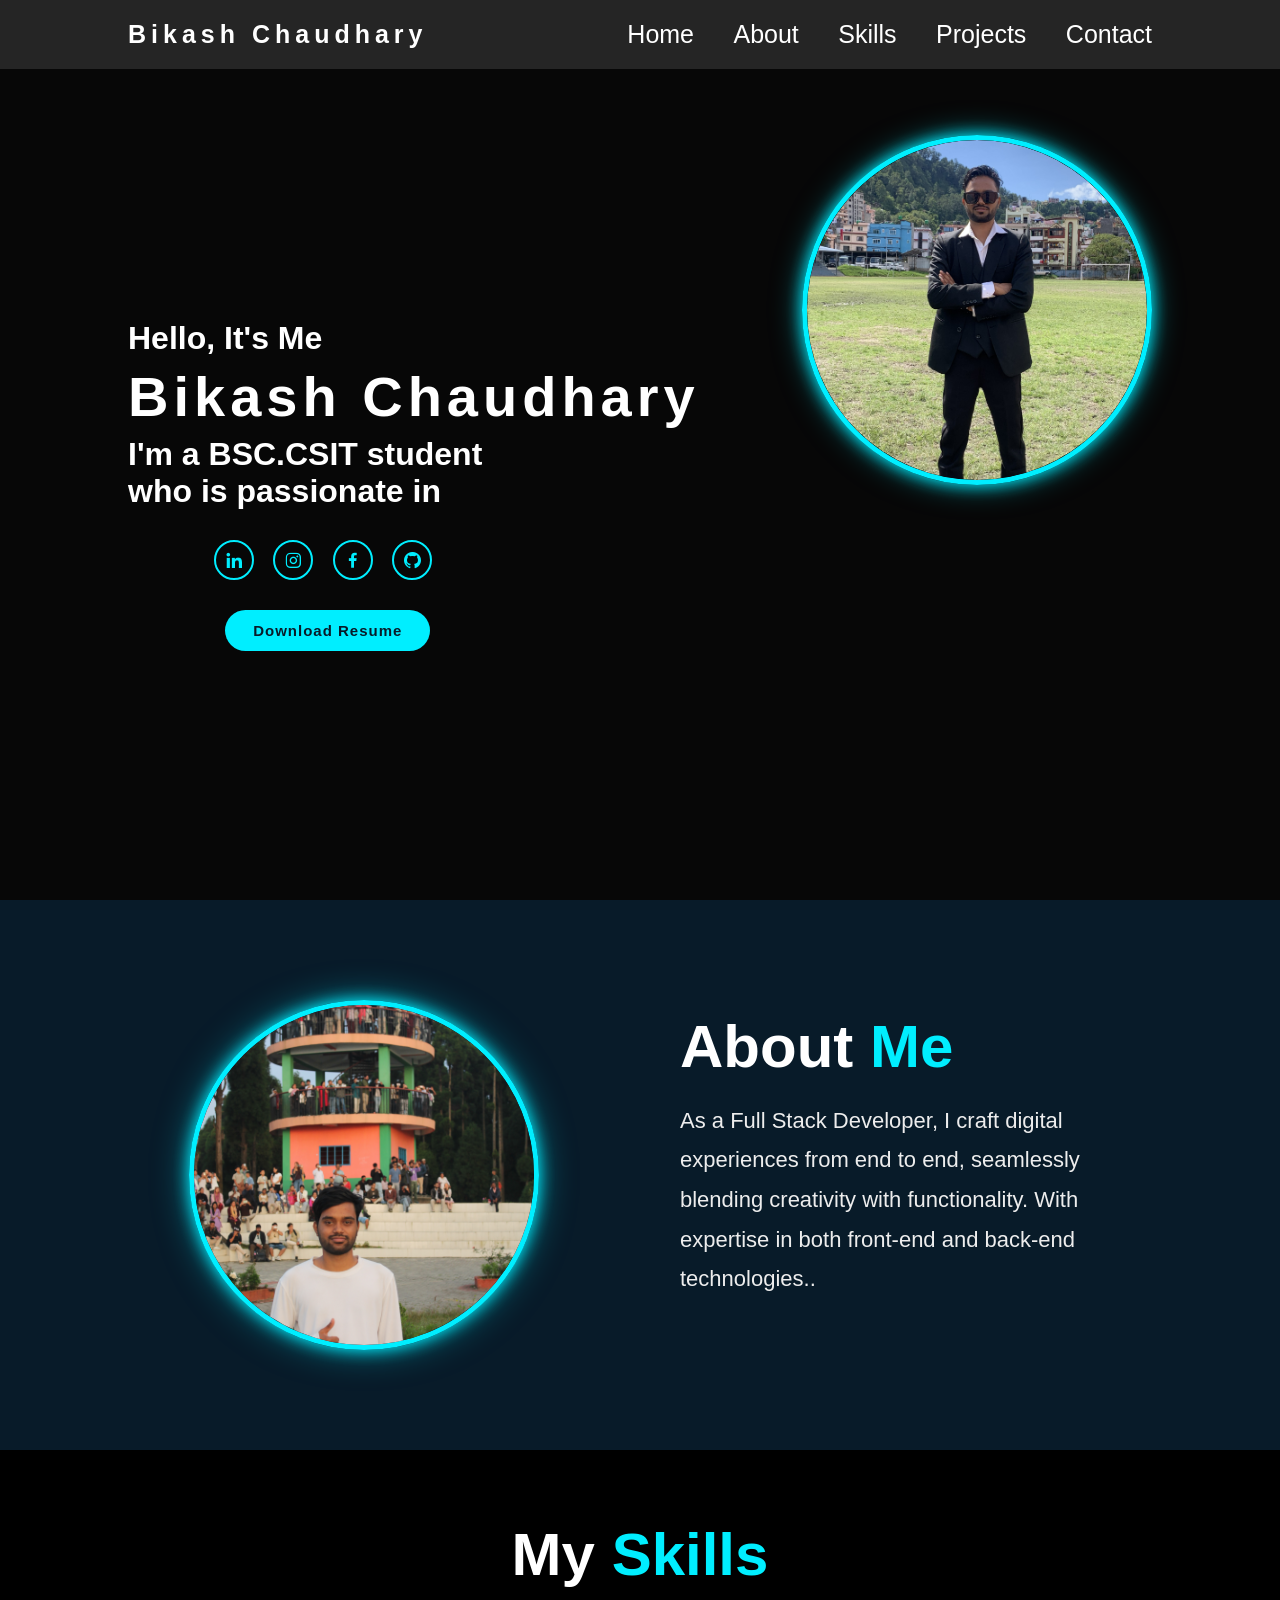
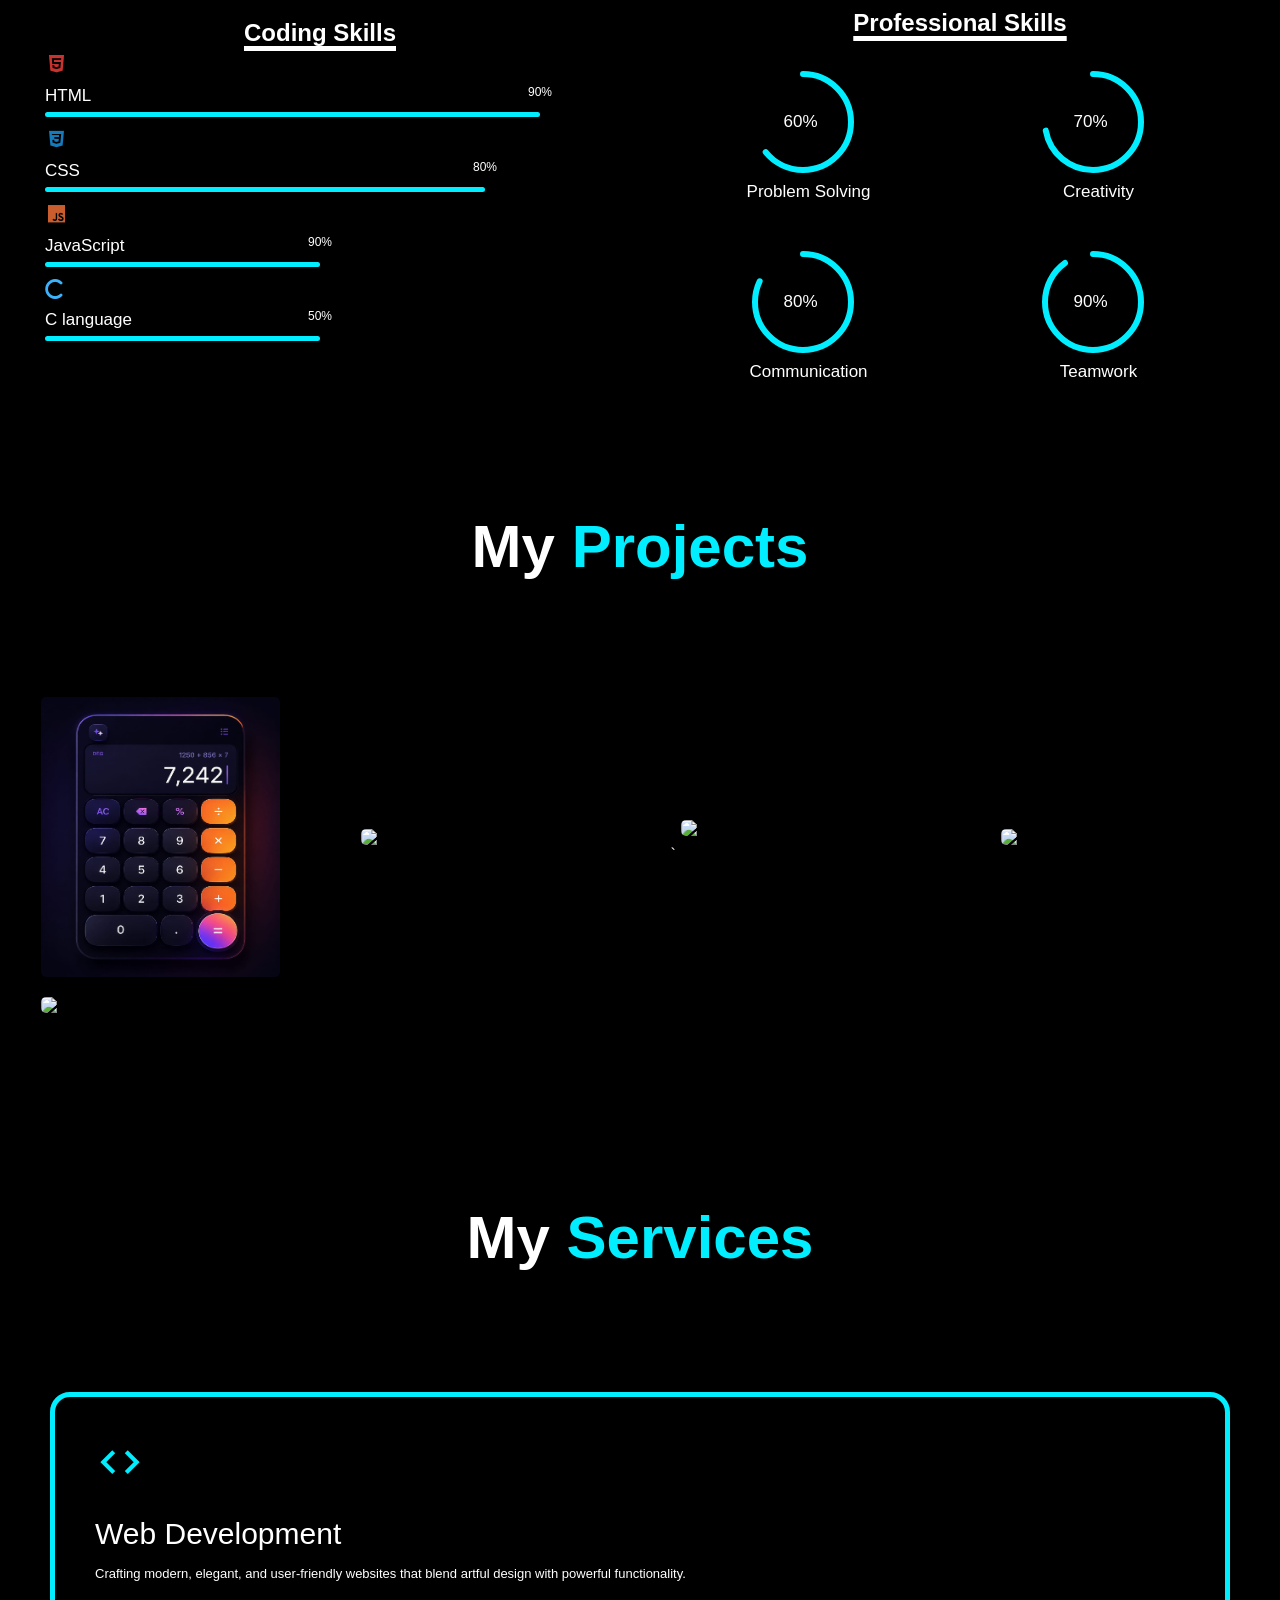
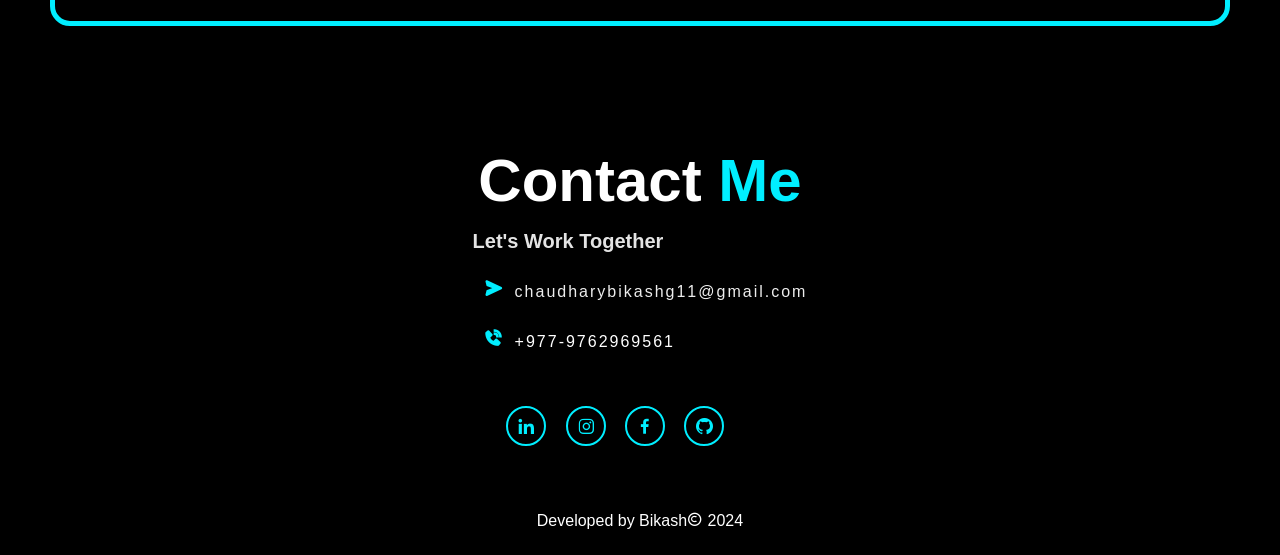
==== index.html @ 5f17a23c "change" ====
<!DOCTYPE html>
<html lang="en">
    <head>
        <meta charset="UTF-8">
        <meta http-equiv="X-UA-Compatible" content="IE=edge">
        <meta name="viewport" content="width=device-width, initial-scale=1.0">
        <title>Portfolio</title>
        <link rel="icon" href="images/ititleicon.jpg">
        <link rel="shortcut icon" type="image/png" href="ic.png">
        <link rel="stylesheet" href='style.css'>
        <link href='https://unpkg.com/boxicons@2.1.4/css/boxicons.min.css' rel='stylesheet'>
        <link rel="stylesheet" href="https://cdnjs.cloudflare.com/ajax/libs/font-awesome/6.5.1/css/all.min.css" integrity="sha512-DTOQO9RWCH3ppGqcWaEA1BIZOC6xxalwEsw9c2QQeAIftl+Vegovlnee1c9QX4TctnWMn13TZye+giMm8e2LwA==" crossorigin="anonymous" referrerpolicy="no-referrer" />
        <script src="https://unpkg.com/typed.js@2.0.16/dist/typed.umd.js"></script>
        
    </head>
    <body>
        
        <header class="header">  
            <a href="#" class="logo">Bikash Chaudhary</a>
            <nav class="navbar" id="myLinks">
                <a href="#Home" style="--i:1" class="active" >Home</a>
                <a href="#About" style="--i:2">About</a>
                <a href="#Skills" style="--i:3">Skills</a>
                <a href="#Projects" style="--i:4">Projects</a>
                <a href="#Contact" style="--i:5">Contact</a>
            </nav>
        </header>


        <section class="home" id="Home">
            <div class="home-content">
                
                <h3>Hello, It's Me</h3>
                <h1>Bikash Chaudhary</h1>
                <h4 style="--i:6">I'm a BSC.CSIT student <br>who is
                    passionate in<br><span class="text"></span></h4>
                
                <div class="img">
                     <img src="/images/IMG_3014.jpg" class="responsive">
                </div>

                <div class="home-sci">
                    <a href="https://www.linkedin.com/in/bikash-chaudhary-82714b354"style="--i:7" target="_blank"><i class='bx bxl-linkedin'></i></a>
                    <a href="https://www.instagram.com/bikashchaudhary0412/"style="--i:8" target="_blank"><i class='bx bxl-instagram' ></i></a>
                    <a href="https://www.facebook.com/bikash.chaudhary.802214"style="--i:9" target="_blank"><i class='bx bxl-facebook'></i></a>
                    <a href=""style="--i:10" target="_blank"><i class='bx bxl-github'></i></a>
                </div>
                <a href="" style="--i:11" class="btn-box" target="_blank" download>Download Resume</a>
            </div>
        </section>


        <section>
            <div class="about" id="About">
                <div class="about-img">
                    <img src="/images/IMG_0593.JPG" class="abt-res">
                </div>
                <div class="about-text">
                    <h2>About <span>Me</span></h2>
                    <p>As a Full Stack Developer, I craft digital experiences from end to end, seamlessly blending creativity with functionality. With expertise in both front-end and back-end technologies..<br>
                        <br>
                    </p>
                </div>
            </div>
        </section>
        <section id="Skills">
            <h1 class="subtitle">My <span>Skills</span></h1>
            <div class="sec">
                <div class="container1">
                    <h1 class="heading1">Coding Skills</h1>
                    <div class="Technical-bars">

                        <div class="bar"><i class='bx bxl-html5' style="color: #c9332e;"></i>
                            <div class="info">
                                <span>HTML <span class="addhtml"></span></span>
                            </div>
                            <div class="progress-line html">
                                <span></span>
                            </div>
                        </div>
                        <div class="bar"><i class='bx bxl-css3' style="color: #147bbc;"></i>
                            <div class="info">
                                <span>CSS <span class="addcss"></span></span>
                            </div>
                            <div class="progress-line css">
                                <span></span>
                            </div>
                        </div>

                        <div class="bar"><i class='bx bxl-javascript' style="color: #c95d2e;"></i>
                            <div class="info">
                                <span>JavaScript<span class="addjavascript"></span></span>
                            </div>
                            <div class="progress-line java">
                                <span></span>
                            </div>
                        </div>
                        <div class="bar"><i class="fa-solid fa-c" style="color: #3db2fc;"></i>
                            <div class="info">
                                <span>C language<span class="addc"></span></span>
                            </div>
                            <div class="progress-line cpls">
                                <span></span>
                            </div>
                        </div>
                    </div>
                </div>
                <div class="container2">
                    <h1 class="heading1">Professional Skills</h1>
                    <div class="radial-bars">
                        <div class="radial-bar">
                            <svg x="0px" y="0px" viewBox="0 0 200 200">
                                <circle class="progress-bar" cx="100" cy="80" r="80"></circle>
                                <circle class="path path-1" cx="100" cy="80" r="80"></circle>
                            </svg>
                            <div class="percentage">60%</div>
                            <div class="text">Problem Solving</div>
                        </div>
                        <div class="radial-bar">
                            <svg x="0px" y="0px" viewBox="0 0 200 200">
                                <circle class="progress-bar" cx="100" cy="80" r="80"></circle>
                                <circle class="path path-2" cx="100" cy="80" r="80"></circle>
                            </svg>
                            <div class="percentage">70%</div>
                            <div class="text">Creativity</div>
                        </div>
                        <div class="radial-bar">
                            <svg x="0px" y="0px" viewBox="0 0 200 200">
                                <circle class="progress-bar" cx="100" cy="80" r="80"></circle>
                                <circle class="path path-3" cx="100" cy="80" r="80"></circle>
                            </svg>
                            <div class="percentage">80%</div>
                            <div class="text">Communication</div>
                        </div>
                        <div class="radial-bar">
                            <svg x="0px" y="0px" viewBox="0 0 200 200">
                                <circle class="progress-bar" cx="100" cy="80" r="80"></circle>
                                <circle class="path path-4" cx="100" cy="80" r="80"></circle>
                            </svg>
                            <div class="percentage">90%</div>
                            <div class="text">Teamwork</div>
                        </div>
                    </div>
                </div>
            </div>
        </section>

        <section id="Projects">
            <div id="portfolio" class="services">
                <div class="main-text" id="serv">
                    <h2>My <span>Projects</span></h2>
                    <div class="serv-container">
                        <div class="row">
                            <img src="images/calculator.jpeg">
                            <div class="layer">
                                <h5>Calculator app</h5>
                                <p>Developed an interactive Calculator App with HTML, CSS, and JavaScript, featuring a clean UI and smooth functionality.</p>

                                <a href="https://benevolent-pothos-bab6a3.netlify.app/"><i class='bx bx-desktop' style="color: aliceblue;"></i></a>

                            </div>
                        </div>

                        <div class="row">
                            <img src="images/Screenshot (2).png">
                            <div class="layer">
                                <h5>Weather app</h5>
                                <p>A weather app, make html, css and JS</p>

                                <a href="https://idyllic-alpaca-eea12f.netlify.app/"><i class='bx bx-desktop' style="color: aliceblue;"></i></a>
                                
                            </div>
                        </div>

                        <div class="row">
                            <img src="images/prabhat.jpg">
                            <div class="layer">
                                <h5>Artist Landing Page</h5>
                                <p>A frontend Artist Landing Page, make with html and css and Js</p>

                                <a href="https://iamhyper1.github.io/Artistfrontendwebpage/"><i class='bx bx-desktop' style="color: aliceblue;"></i></a>
                                
                            </div>`
                        </div>
                        <div class="row">
                            <img src="images/Screenshot (4).png">
                            <div class="layer">
                                <h5>To do list</h5>
                                <p>A to do list app, make with html, css and JS</p>

                                <a href="https://jazzy-selkie-d1e680.netlify.app/"><i class='bx bx-desktop' style="color: aliceblue;"></i></a>

                            </div>
                        </div>
                        <div class="row">
                            <img src="images/Screenshot (5).png">
                            <div class="layer">
                                <h5>Quiz app</h5>
                                <p>A quiz app, makw with html, css and JS</html></p>

                                <a href="https://meek-nougat-8faa1b.netlify.app/"><i class='bx bx-desktop' style="color: aliceblue;"></i></a>

                            </div>
                        </div>
                    </div>
                </div>
            </div>
        </section>

        <section id="Services">
            <div class="project">
                <div class="container">
                    <h1 class="sub-title">My <span>Services</span></h1>
                    <div class="prj-list">
                        <div>
                            <i class='bx bx-code' style="color: #00eeff;"></i>
                            <h2>Web Development</h2>
                            <p>Crafting modern, elegant, and user-friendly websites that blend artful design with powerful functionality.</p>
                       
                </div>
            </div>
        </section>
 <section class="contacts" id="Contact">
            <div class="contact-text">
                <h2>Contact <span>Me</span></h2>
                <h4>Let's Work Together</h4>
                <div class="contact-list">
                    <li><i class='bx bxs-send'></i><a href="mailto:chaudharybikashg11@gmail.com">chaudharybikashg11@gmail.com</a></li>
                    <li><i class="bx bxs-phone-call" ></i>+977-9762969561</li>
                </div>
                <div class="contact-icons">
                    <a href="https://www.linkedin.com/in/bikash-chaudhary-82714b354"style="--i:7" target="_blank"><i class='bx bxl-linkedin'></i></a>
                    <a href="https://www.instagram.com/bikashchaudhary0412/"style="--i:8" target="_blank"><i class='bx bxl-instagram' ></i></a>
                    <a href="https://www.facebook.com/bikash.chaudhary.802214"style="--i:9" target="_blank"><i class='bx bxl-facebook'></i></a>
                    <a href=""style="--i:10" target="_blank"><i class='bx bxl-github'></i></a>
                </div>
                </div>
            </div> 
        </section>
        <div class="last-text">
            <p>Developed by Bikash<i class='bx bx-copyright' style="color: white;"></i> 2024</p>
        </div>
        <a href="#Home" class="top"><i class='bx bx-up-arrow-alt' ></i></a>

        <script src="script.js"></script>
    </body>  
</html>
---- style.css ----
* {
    margin: 0;
    padding: 0;
    box-sizing: border-box;
    font-family: 'poppins', sans-serif;
    scroll-behavior: smooth;
}

body {
    color: white;
    background-color: black;
}

/*navbar*/

.header {
    position: fixed;
    top: 0;
    left: 0;
    width: 100%;
    padding: 20px 10%;
    background: #252525;
    display: flex;
    justify-content: space-between;
    align-items: center;
    z-index: 100;
    overflow: hidden;
}

.logo {
    position: relative;
    font-size: 25px;
    color: #fff;
    text-decoration: none;
    font-weight: 600;
    cursor: default;
    letter-spacing: 5px;
    opacity: 0;
    animation: slideRight 1s ease forwards;
}

.navbar a {
    display: inline-block;
    font-size: 25px;
    color: #fff;
    text-decoration: none;
    font-weight: 500;
    margin-left: 35px;
    transition: .3s;
    opacity: 0;
    animation: slideUP .5s ease forwards;
    animation-delay: calc(.2s * var(--i));
}

.navbar a:hover {
    color: rgb(14, 208, 218);
    text-decoration: underline;
}

/*home*/

.home {
    position: relative;
    width: 100%;
    justify-content: space-between;
    min-height: 100vh;
    background-color: rgb(7, 7, 7);
    background-size: cover;
    background-position: center;
    display: flex;
    align-items: center;

    padding: 70px 10% 0;
display: flex;
    justify-content: space-between;
    align-items: center;
    flex-wrap: wrap;
}


.home-content {
    max-width: 600px;
}

.home-content h1 {
    font-size: 56px;
    font-weight: 700;
    margin: -3px 0;
    letter-spacing: 5px;
    padding-top: 10px;
    padding-bottom: 10px;
    opacity: 0;
    animation: slideBottom 1s ease forwards;
    animation-delay: 1s;
}

.home-content h3 {
    font-size: 32px;
    font-weight: 700;
    opacity: 0;
    animation: slideBottom 1s ease forwards;
    animation-delay: .7s;
}

.home-content h4 {
    font-size: 32px;
    font-weight: 700;
    opacity: 0;
    animation: slideTop 1s ease forwards;
    animation-delay: calc(.2s * var(--i));
}

.home-content h4 span {
    color: #0ef;
    font-size: 32px;
    font-weight: 700;
}

.home-content h4:nth-of-type(2) {
    margin-bottom: 30px;

}

.home-sci a {
    display: inline-flex;
    justify-content: center;
    align-items: center;
    width: 40px;
    height: 40px;
    background: transparent;
    border: 2px solid #0ef;
    border-radius: 50%;
    font-size: 20px;
    color: #0ef;
    text-decoration: none;
    margin: 30px 15px 30px 0;
    opacity: 0;
    animation: slideTop 1s ease forwards;
    animation-delay: calc(.2s * var(--i));
}

.home-sci a:hover {
    background: #0ef;
    color: #000;
    box-shadow: 0 0 20px #0ef;
}

.btn-box {
    display: inline-block;
    padding: 12px 28px;
    background: #0ef;
    border-radius: 40px;
    font-size: 15px;
    text-align: center;
    color: #081b29;
    letter-spacing: 1px;
    text-decoration: none;
    font-weight: 600;
    opacity: 0;
    animation: slideTop .5s ease forwards;
    animation-delay: calc(.2s * var(--i));
}

.btn-box:hover {
    box-shadow: 0 0 5px cyan, 0 0 25px cyan, 0 0 50pc cyan, 0 0 100px cyan, 0 0 200px cyan;
}

 .img {
    position: absolute;
    right: 10%;
    top: 15%;

    width: 350px;
    height: 350px;

    border-radius: 50%;
    overflow: hidden;

    border: 5px solid #0ef;
    box-shadow:
        0 0 15px #0ef,
        0 0 30px rgba(0, 238, 255, 0.5);

    opacity: 0;
    animation: slideUP 1s ease forwards;
    animation-delay: 1s;
}


 .responsive {
    width: 100%;
    height: 100%;
   border-radius: 50%;
   object-fit: cover;
    
    
} 
 

/*about*/
.about {
    display: flex;
    justify-content: center;
    align-items: center;
    gap: 80px;
    padding: 100px 10%;
    background: #081b29;
}

.about-img {
    flex: 1;
    display: flex;
    justify-content: center;
    background: cover ;
}


.abt-res {
    width: 350px;
    height: 350px;

    object-fit: cover;
    object-position: center;

    border-radius: 50%;

    border: 5px solid #0ef;

    box-shadow:
        0 0 15px #0ef,
        0 0 35px rgba(0, 238, 255, 0.5);
}
.abt-res:hover {
    transform: scale(1.03);
}

.about-text {
    flex: 1;
}

.about-text h2 {
    font-size: 60px;
    margin-bottom: 20px;
}

.about-text h2 span {
    color: #0ef;
}

.about-text p {
    font-size: 22px;
    line-height: 1.8;
    color: #ededed;
}

.abtbtn-box {
    display: inline-block;
    padding: 12px 28px;
    background: #0ef;
    border-radius: 40px;
    font-size: 15px;
    text-align: center;
    color: #081b29;
    letter-spacing: 1px;
    text-decoration: none;
    font-weight: 600;
}

.abtbtn-box:hover {
    box-shadow: 0 0 5px cyan, 0 0 25px cyan, 0 0 50pc cyan, 0 0 100px cyan, 0 0 200px cyan;
}


/* Skills */
#Skills{
    background-color: #000;
}
.subtitle {
    text-align: center;
    font-size: 60px;
    padding-bottom: 10px;
    padding-top: 70px;
    
}

.subtitle span {
    color: #0ef;
}

.sec {
    display: flex;
    flex-wrap: wrap;
    padding-bottom: 0px;
}

.container1 {
    width: 600px;
    max-height: 500px;
    padding: 20px;
    margin: 0 auto; 
}

.container2 {
    width: 600px;
    max-height: 500px;
    padding: 10px;
    margin: 0 auto; 
}

.heading1 {
    text-align: center;
    text-decoration: underline;
    text-underline-offset: 5px;
    text-decoration-thickness: 5px;
    margin-bottom: 0px;
}

.bar {
    font-size: 23px;
}

.Technical-bars .bar {
    margin-top: 40px 0;
    padding: 5px;
}

.Technical-bars .bar:first-child {
    margin-top: 0;
}

.Technical-bars .bar:last-child {
    margin-bottom: 0;
}

.Technical-bars .bar .info {
    margin-bottom: 5px;
}

.Technical-bars .bar .info span {
    font-size: 17px;
    font-weight: 500;
    animation: showText 0.5s 1s linear forwards;
    opacity: 0;
}

.Technical-bars .bar .progress-line {
    position: relative;
    border-radius: 10px;
    width: 100%;
    height: 5px;
    background-color: #000;
    animation: animate 1s cubic-bezier(1, 0, 0.5, 1) forwards;
    transform: scaleX(0);
    transform-origin: left;
}

.Technical-bars .bar .progress-line span {
    height: 100%;
    background-color: #0ef;
    position: absolute;
    border-radius: 10px;
    animation: animate 1s 1s cubic-bezier(1, 0, 0.5, 1) forwards;
    transform: scaleX(0);
    transform-origin: left;
}

.progress-line.html span {
    width: 90%;
}

.progress-line.css span {
    width: 80%;
}

.progress-line.python span {
    width: 75%;
}

.progress-line.java span {
    width: 50%;
}

.progress-line.cpls span {
    width: 50%;
}

.progress-line span::after {
    position: absolute;
    padding: 1px 8px;
    background-color: #000;
    color: #fff;
    font-size: 12px;
    border-radius: 3px;
    top: -28px;
    right: -20px;
    animation: showText 0.5s 1.5s linear forwards;
    opacity: 0;
}

.progress-line.html span::after {
    content: "90%";
}

.progress-line.css span::after {
    content: "80%";
}

.progress-line.python span::after {
    content: "75%";
}

.progress-line.java span::after {
    content: "90%";
}

.progress-line.cpls span::after {
    content: "50%";
}

.progress-line span::before {
    content: "";
    position: absolute;
    width: 0;
    height: 0;
    border: 7px solid transparent;
    border-bottom-width: 0px;
    border-right-width: 0px;
    border-top-color: #000;
    top: -10px;
    right: 0;
    animation: showText 0.5s 1.5s linear forwards;
    opacity: 0;
}

.radial-bars {
    width: 100%;
    display: flex;
    flex-wrap: wrap;
    justify-content: space-evenly;
    align-items: flex-start;
}

.radial-bars .radial-bar {
    width: 50%;
    height: 170px;
    margin-bottom: 10px;
    position: relative;
}

.radial-bars .radial-bar svg {
    position: absolute;
    top: 50%;
    left: 50%;
    transform: translate(-50%, -50%) rotate(-90deg);
    width: 120px;
    height: 160px;
}

.radial-bars .radial-bar .progress-bar {
    stroke-width: 10;
    stop-color: black;
    fill: transparent;
    stroke-dasharray: 502;
    stroke-dashoffset: 502;
    stroke-linecap: round;
    animation: animate-bar 1s linear forwards;
}

.path {
    stroke-width: 10;
    stroke: #0ef;
    fill: transparent;
    stroke-dasharray: 502;
    stroke-dashoffset: 502;
    stroke-linecap: round;
}

.path.path-1 {
    animation: animate-path1 1s 1s linear forwards;
}

.path.path-2 {
    animation: animate-path2 1s 1s linear forwards;
}

.path.path-3 {
    animation: animate-path3 1s 1s linear forwards;
}

.path.path-4 {
    animation: animate-path4 1s 1s linear forwards;
}

.radial-bar .percentage {
    position: absolute;
    align-items: center;
    top: 50%;
    left: 45%;
    transform: translate(-50%, -50%);
    font-size: 17px;
    font-weight: 500;
    animation: showText 0.5s 1s linear forwards;
    opacity: 0;
}

.radial-bar .text {
    width: 100%;
    position: absolute;
    text-align: center;
    left: 15%;
    bottom: 5px;
    transform: translateX(-50px);
    font-size: 17px;
    font-weight: 500;
    animation: showText 0.5s 1s linear forwards;
    opacity: 0;
}

/*projects*/
#Projects{
    background-color: #000;
}
.main-text {
    padding-top: 50px;
    margin-top: 10px;
    padding-bottom: 130px;
}

.main-text h2 {
    font-size: 60px;
    line-height: 1;
    text-align: center;
    padding: 50px;
    padding-bottom: 110px;
}

.main-text h2 span {
    color: #0ef;
}

.serv-container {
    display: grid;
    grid-template-columns: repeat(auto-fit, minmax(259px, auto));
    align-items: center;
    justify-content: space-around;
}

.row {
    position: relative;
    border-radius: 8px;
    cursor: pointer;
    padding: 0px;
    overflow: hidden;
}

.row img {
    width: 100%;
    max-width: 300px;
    max-height: 300px;
    border-radius: 15px;
    display: block;
    transition: transform 0.5s;
    padding: 10px;
}

.layer {
    width: 100%;
    max-width: 300px;
    max-height: 300px;
    height: 0;
    opacity: 0;
    background: linear-gradient(rgba(255, 255, 255, 0.5), #0ef);
    position: absolute;
    border-radius: 8px;
    left: 0;
    bottom: 0;
    overflow: hidden;
    display: flex;
    flex-direction: column;
    align-items: center;
    justify-content: center;
    text-align: center;
    padding: 40px;
    transition: height 0.5s;
}

.layer h5 {
    color: #000;
    font-size: 20px;
    font-weight: 600;
    margin-bottom: 15px;
}

.layer p {
    color: black;
    font-size: 1rem;
    font-weight: 400;
    line-height: 1.8;
    text-align: justify;
}

.layer i {
    color: #0ef;
    margin-top: 20px;
    font-size: 20px;
    background: #000;
    width: 60px;
    height: 60px;
    display: flex;
    align-items: center;
    justify-content: center;
    border-radius: 50%;
}

.row:hover img {
    transform: scale(1.01);
}

.row:hover .layer {
    height: 100%;
    opacity: 1;
}

/* Service*/

#Services{
    background-color: #000;
}

.sub-title {
    text-align: center;
    font-size: 60px;
    padding-top: 0px;
    padding-bottom: 70px;
}

.sub-title span {
    color: #0ef;
}

.prj-list {
    display: grid;
    grid-template-columns: repeat(auto-fit, minmax(259px, 1fr));
    grid-gap: 40px;
    margin-top: 50px;
}

.prj-list div {
    background-color: transparent;
    padding: 40px;
    font-size: 13px;
    font-weight: 13px;
    border-right: 10px;
    border-radius: 20px;
    transition: background 0.5s, transform 0.5s;
    /*box-shadow: 1px 1px 20px #012290f7, 1px 1px 40px #0053b8f7;*/
    border: #0ef 5px solid;
}

.container {
    padding: 50px;

}

.prj-list div i {
    font-size: 50px;
    margin-bottom: 30px;
}

.prj-list div h2 {
    font-size: 30px;
    font-weight: 500;
    margin-bottom: 15px;
}

.prj-list div a {
    text-decoration: none;
    color: #000;
    font-size: 12px;
    margin-top: 20px;
    display: inline-block;
}

.read {
    display: inline-block;
    padding: 12px 20px;
    background: #0ef;
    border-radius: 40px;
    font-size: 16px;
    color: #081b29;
    letter-spacing: 1px;
    text-decoration: none;
    font-weight: 600;
    opacity: 0;
    animation: slideTop 1s ease forwards;
    animation-delay: 1s;
}

.read:hover {
    box-shadow: 0 0 5px cyan, 0 0 25px cyan, 0 0 50pc cyan, 0 0 100px cyan, 0 0 200px cyan;
}

.prj-list div:hover {
    transform: translateY(-2px);
}


/*contacts*/

.contacts {
    display: grid;
    /*grid-template-columns: repeat (2, 1fr);*/
    align-items: center;
    gap: 3rem;
    padding: 40px;
    padding-top: 70px;
    justify-content: center;
    background-color: #000;
}

.contact-text {
    align-content: center;
}

.contact-text h2 {
    font-size: 60px;
    line-height: normal;
    text-align: center;

}

.contact-text h2 span {
    color: #0ef;
}

.contact-text h4 {
    margin: 15px 0;
    color: rgb(228, 228, 228);
    font-size: 20px;
    font-weight: 600;
}


.contact-list {
    margin-bottom: 3rem;
}

.contact-list li {
    margin-bottom: 10px;
    display: block;
    margin-bottom: 10px;
    letter-spacing: 2px;
}

.contact-list i {
    display: inline-block;
    color: #0ef;
    font-size: 20px;
    font-weight: 600;
    transition: all .40s ease;
    padding: 10px;
}

.contact-list a {
    color: #ededed; /* or white (#fff) */
    text-decoration: none;
}

.contact-list a:hover {
    color: #00eeff; /* optional hover color to match your theme */
}



.contact-icons i {
    display: inline-flex;
    justify-content: center;
    align-items: center;
    width: 40px;
    height: 40px;
    background: transparent;
    border: 2px solid #0ef;
    border-radius: 50%;
    font-size: 20px;
    color: #0ef;
    text-decoration: none;
    margin: 0px 15px 0px 0;
    opacity: 1;
}

.contact-icons i:hover {
    background: #0ef;
    color: #000;
    box-shadow: 0 0 20px #0ef;
}

.last-text p{
    width: 100%;
    text-align: center;
    padding: 25px;
    background: black;
    font-weight: 300;
    margin-top: 0px;
}
.top{
    position: fixed;
    bottom: 2.1rem;
    right: 1rem;
    display: flex;
    opacity: 0;
    transition: all .4s;
}

.top.active{
    bottom: 32px;
    pointer-events: auto;
    opacity: 1;
}

.top i{
    color: black;
    background: #0ef;
    font-size: 20px;
    padding: 10px;
    border-radius: 0.5rem;
}

.top i:hover {
    box-shadow: 0 0 5px cyan,
    0 0 25px cyan, 0 0 50px cyan,0 0 200px cyan;
}



@keyframes animate-path1 {
    100% {
        stroke-dashoffset: 180;
    }
}

@keyframes animate-path2 {
    100% {
        stroke-dashoffset: 140;
    }
}

@keyframes animate-path3 {
    100% {
        stroke-dashoffset: 90;
    }
}

@keyframes animate-path4 {
    100% {
        stroke-dashoffset: 50;
    }
}

@keyframes animate-bar {
    100% {
        stroke-dashoffset: -1;
    }
}

@keyframes showText {
    100% {
        opacity: 1;
    }
}

@keyframes animate {

    100% {
        transform: scaleX(1);
    }
}

@keyframes slideRight {
    0% {
        transform: translateX(-100px);
        opacity: 0;
    }

    100% {
        transform: translateX(0px);
        opacity: 1;
    }
}

@keyframes slideTop {
    0% {
        transform: translateX(100px);
        opacity: 0;
    }

    100% {
        transform: translateX(0px);
        opacity: 1;
    }
}

@keyframes slideBottom {
    0% {
        transform: translateX(-100px);
        opacity: 0;
    }

    100% {
        transform: translateX(0px);
        opacity: 1;
    }
}

@keyframes slideUP {
    0% {
        transform: translateY(50px);
        opacity: 0;
    }

    100% {
        transform: translateY(0px);
        opacity: 1;
    }
}

@media (max-width: 768px) {

    .home {
        display: flex;
        flex-direction: column;
        align-items: center;
        text-align: center;
        padding-top: 120px;
    }

    .img {
        width: 220px;
        height: 220px;

        margin: 50px auto;
         
        position: relative;
        left: 0;
        right: 0;
        top: 0;
        bottom: 0;
    }

    .abt-res {
        width: 220px;
        height: 220px;
    }

    .about {
        flex-direction: column;
        text-align: center;
    }
}

@media (max-width: 820px) and (min-width: 400px) {
    *{
        overflow-x: hidden;
        overflow-y: inherit;
    }
    /*navbar*/
    .header{
        display:block;
        
    }
    .img{
        margin-top: -200px;
        margin-bottom: -0%;
        height: auto;
        width: 250%;
        margin-bottom: -20%;
    }
    .logo {
        position: relative;
        font-size: 20px;
        font-weight: 500;
        text-align: center;
    }
    .logo::after{
        content: "\a";
        white-space: pre;
    }
    .navbar a {
        font-size: 15px;
        font-weight: 200;
        margin-left: 0px;
        padding: 10px 10px 0 0;
    }
    .navbar a::after{
        content: "\a";
        white-space: pre;
    }

   
      .home {
        display: flex;
        flex-direction: column;
        align-items: center;
        text-align: center;
        padding-top: 120px;
    }
    .home-content h1 {
        font-size: 40px;
        font-weight: 600;
    }
    
    .home-content h3 {
        font-size: 30px;
        font-weight: 300;
    }
    
    .home-content h4 {
        font-size: 18px;
        font-weight: 200;
    }
    
    .home-content h4 span {
        font-size: 18px;
        font-weight: 200;
    }
  
         .img {
        width: 220px;
        height: 220px;

        margin: 50px auto;
         
        position: relative;
        left: 0;
        right: 0;
        top: 0;
        bottom: 0;
    }

     
    .btn-box:hover {
        box-shadow: 0 0 5px cyan, 0 0 10px cyan, 0 0 15pc cyan, 0 0 20px cyan, 0 0 25px cyan;
    }
    /*about*/
    .about{
        padding-bottom: 20px;
        min-height: auto;
    }
    .about-text h2 {
        font-size: 30px;
        letter-spacing: 5px;
    }
    
    .about-text p {
        font-size: 15px;
        line-height: normal;
        letter-spacing: 1px;
        margin-bottom: 4rem;
        text-align: left;
    }
    .abtbtn-box:hover {
        box-shadow: 0 0 5px cyan, 0 0 10px cyan, 0 0 15pc cyan, 0 0 20px cyan, 0 0 25px cyan;
    }

    /*skills*/
    .subtitle{
        font-size: 50px;
        text-align: center;
    }
    .container1 {
        width: 600px;
        max-height: 500px;
        padding: 20px;
        margin-left: 50px;
    }
    .container2 {
        width: 600px;
        max-height: 500px;
        padding: 10px;
        margin-left: 0px;
    }
    .bar .info .addhtml::before{
        content: "90%";
    }
    .bar .info .addcss::before{
        content: "80%";
    }
    .bar .info .addpy::before{
        content: "75%";
    }
    .bar .info .addjava::before{
        content: "50%";
    }
    .bar .info .addc::before{
        content: "50%";
    }

    /*project*/
    .main-text {
        padding-top: 20px;
        margin-top: 10px;
        padding-bottom: 50px;
    }
    .main-text h2 {
        font-size: 50px;
        padding-bottom: 15px;
    }
    .layer p {
        line-height: normal;
    }
    /*service*/
    .sub-title {
        font-size: 50px;
        padding-bottom: 50px;
    }
    .prj-list div{
        padding: 20px;
    }
    /*contact*/
    .contacts h2{
        font-size: 50px;
    }
    .contact-list i{
        font-size: 15px;
        padding: 5px 5px 0 0;
    }
    
    .top{
        position:fixed;
        bottom: 2rem;
        display: inline-flex;
        align-items: center;
        justify-content: center;
        text-decoration: none;
        opacity: 0;
        transition: all .4s;
        right: 1rem;
    }

    
}
.home-sci{
    position: relative;
    margin-left: 15%;
}
.btn-box{
    position: relative;
    margin-left: 17%;
}
.contact-icons{
    position: relative;
    margin-left:10%;
}

@media (max-width: 400px) {
    *{
        overflow-x: hidden;
    }
    .header{
        display:block;
    }
     .home {
        display: flex;
        flex-direction: column;
        align-items: center;
        text-align: center;
        padding-top: 120px;
    }
 
       .img {
        width: 220px;
        height: 220px;

        margin: 50px auto;
         
        position: relative;
        left: 0;
        right: 0;
        top: 0;
        bottom: 0;
    }

    .logo {
        position: relative;
        font-size: 20px;
        font-weight: 500;
        text-align: center;
    }
    .logo::after{
        content: "\a";
        white-space: pre;
    }
    .navbar a {
        font-size: 13px;
        font-weight: 200;
        margin-left: 0px;
        padding: 10px 4px 0 0;
    }
    .navbar a::after{
        content: "\a";
        white-space: pre;
    }

    /*home*/
    .home{
        width: 100%;
        align-items: normal;
        padding-top: 40%;
        padding-bottom: 0;
    }
    .home-content h1 {
        font-size: 30px;
        font-weight: 600;
    }
    
    .home-content h3 {
        font-size: 20px;
        font-weight: 300;
    }
    
    .home-content h4 {
        font-size: 15px;
        font-weight: 200;
    }
    
    .home-content h4 span {
        font-size: 15px;
        font-weight: 200;
    }
    .btn-box:hover {
        box-shadow: 0 0 5px cyan, 0 0 10px cyan, 0 0 15pc cyan, 0 0 20px cyan, 0 0 25px cyan;
    }

    /*about*/
    .about{
        padding-bottom: 20px;
        min-height: auto;
    }
    .about-text h2 {
        font-size: 30px;
        letter-spacing: 5px;
    }
    
    .about-text p {
        font-size: 15px;
        line-height: normal;
        letter-spacing: 0px;
        margin-bottom: 4rem;
        text-align: left;
    }
    .abtbtn-box:hover {
        box-shadow: 0 0 5px cyan, 0 0 10px cyan, 0 0 15pc cyan, 0 0 20px cyan, 0 0 25px cyan;
    }

    /*skills*/
    .subtitle{
        font-size: 50px;
        text-align: center;
    }
    .container1 {
        width: 600px;
        max-height: 500px;
        padding: 20px;
        margin-left: 50px;
    }
    .container2 {
        width: 600px;
        max-height: 500px;
        padding: 10px;
        margin-left: 0px;
    }
    .radial-bar .text{
        left: 25%;
    }
    .bar .info .addhtml::before{
        content: "90%";
    }
    .bar .info .addcss::before{
        content: "80%";
    }
    .bar .info .addpy::before{
        content: "75%";
    }
    .bar .info .addjava::before{
        content: "50%";
    }
    .bar .info .addc::before{
        content: "50%";
    }

    /*project*/
    .main-text {
        padding-top: 20px;
        margin-top: 10px;
        padding-bottom: 50px;
    }
    .main-text h2 {
        font-size: 50px;
        padding-bottom: 15px;
    }
    .layer p {
        line-height: normal;
    }

    /*service*/
    .sub-title {
        font-size: 50px;
        padding-bottom: 50px;
    }

    /*contact*/
    .contacts h2{
        font-size: 50px;
    }
    .contact-list i{
        font-size: 13px;
        padding: 5px 5px 0 0;
    }
    
    .top{
        position: fixed;
        bottom: 2rem;
        right: 1rem;
        display: inline-flex;
        align-items: center;
        justify-content: center;
        text-decoration: none;
        opacity: 0;
        transition: all .4s;
    }
    .top i{
        color: #000;
    }
}
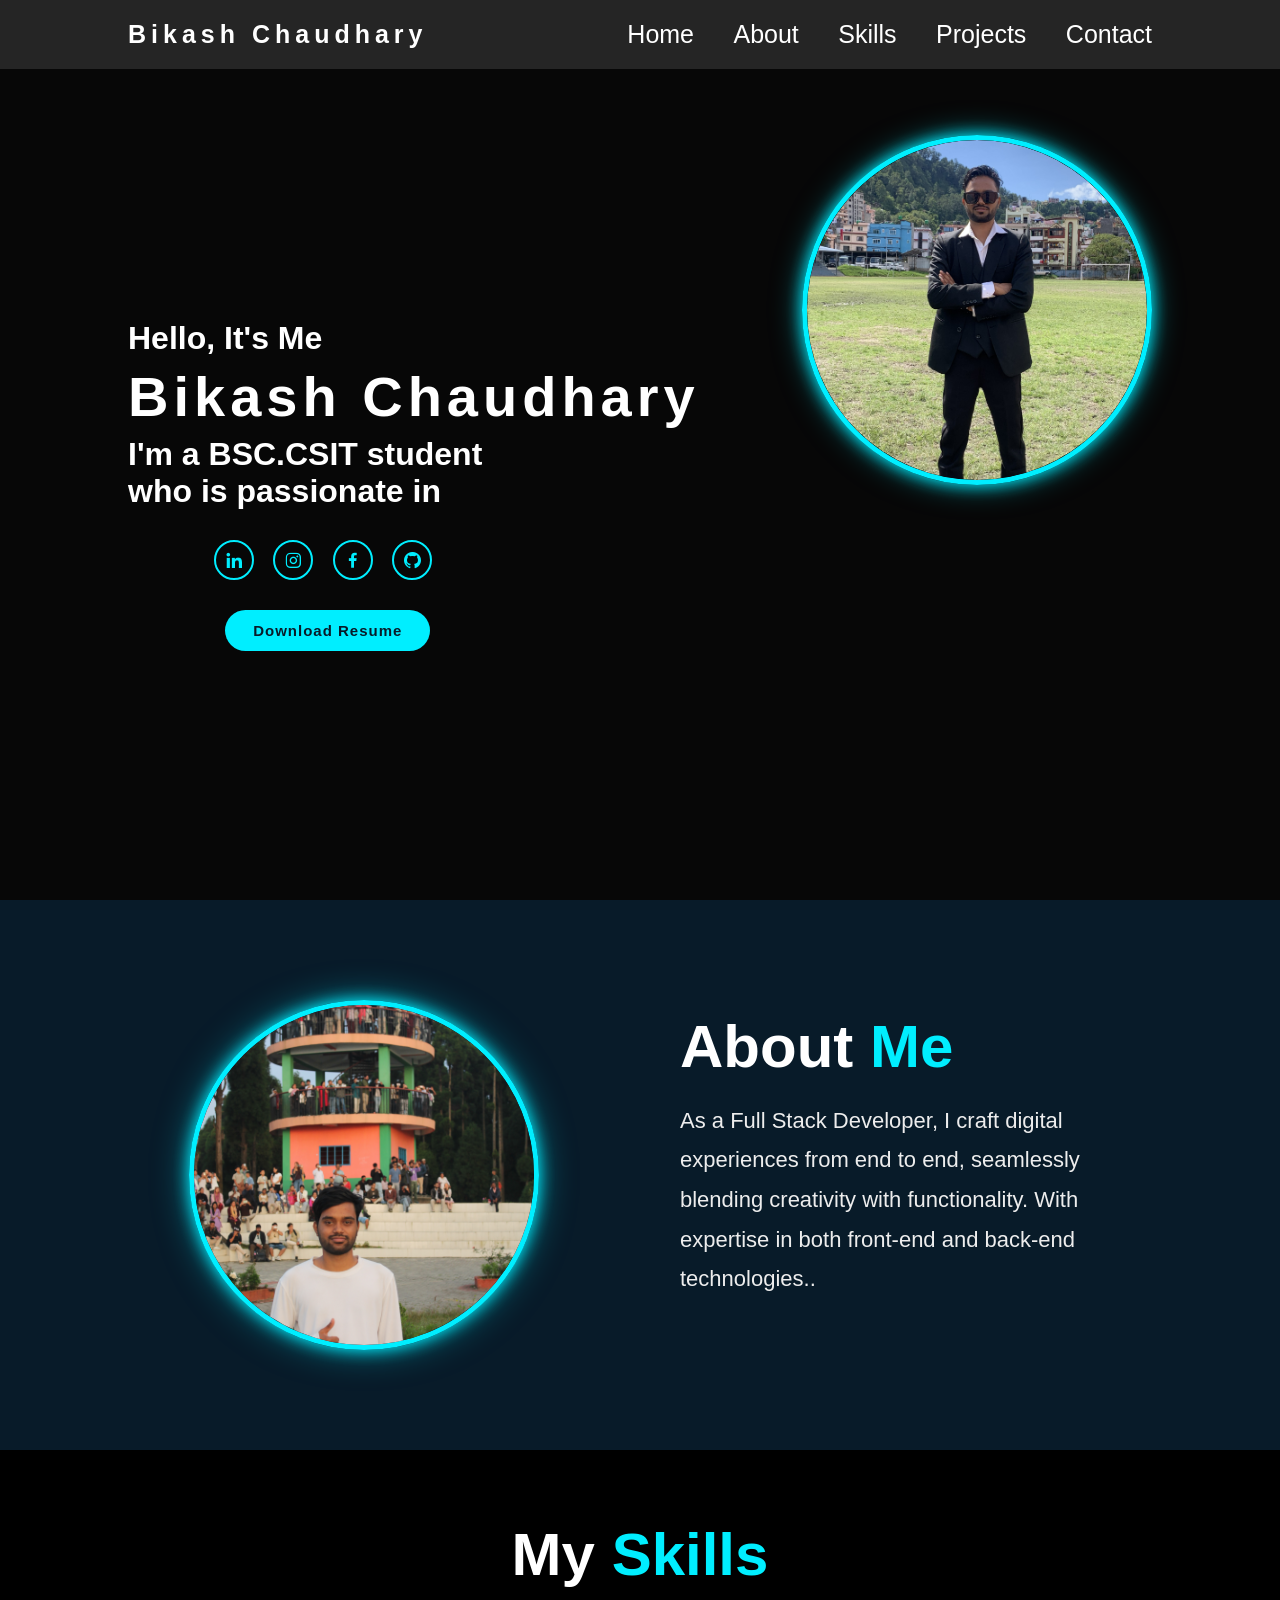
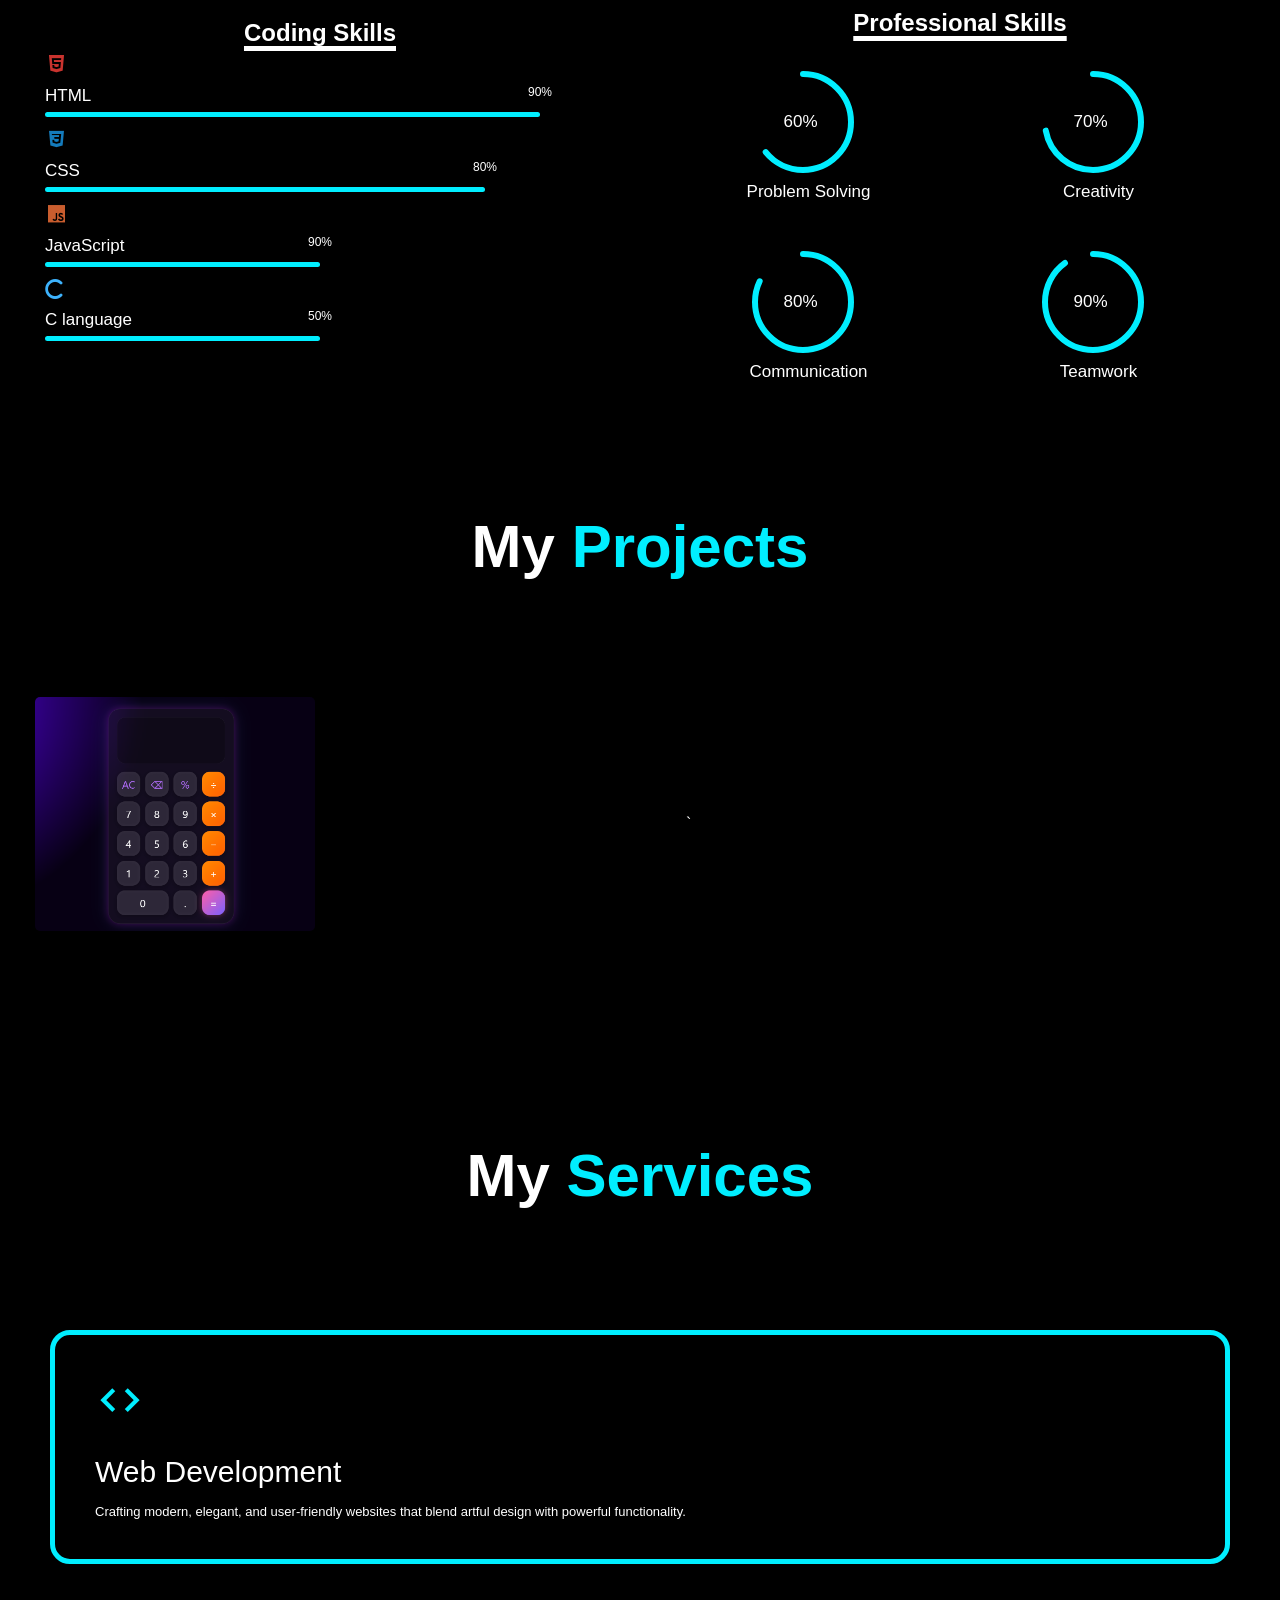
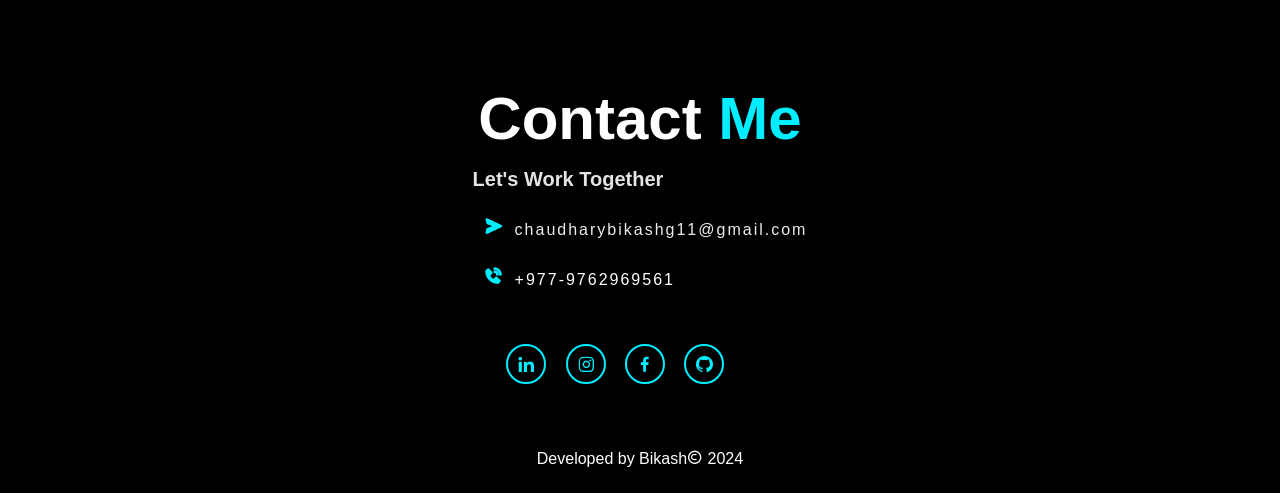
==== commit df980528: "done chnage" ====
--- a/index.html
+++ b/index.html
@@ -151,54 +151,54 @@
                     <h2>My <span>Projects</span></h2>
                     <div class="serv-container">
                         <div class="row">
-                            <img src="images/calculator.jpeg">
+                            <img src="images/calculator2.png">
                             <div class="layer">
                                 <h5>Calculator app</h5>
                                 <p>Developed an interactive Calculator App with HTML, CSS, and JavaScript, featuring a clean UI and smooth functionality.</p>
 
-                                <a href="https://benevolent-pothos-bab6a3.netlify.app/"><i class='bx bx-desktop' style="color: aliceblue;"></i></a>
-
-                            </div>
-                        </div>
-
-                        <div class="row">
-                            <img src="images/Screenshot (2).png">
+                                <a href="https://calculator-sepia-nine-54.vercel.app/"><i class='bx bx-desktop' style="color: aliceblue;"></i></a>
+
+                            </div>
+                        </div>
+
+                        <div class="row">
+                            <img src="">
                             <div class="layer">
                                 <h5>Weather app</h5>
                                 <p>A weather app, make html, css and JS</p>
 
-                                <a href="https://idyllic-alpaca-eea12f.netlify.app/"><i class='bx bx-desktop' style="color: aliceblue;"></i></a>
+                                <a href=""><i class='bx bx-desktop' style="color: aliceblue;"></i></a>
                                 
                             </div>
                         </div>
 
                         <div class="row">
-                            <img src="images/prabhat.jpg">
+                            <img src="">
                             <div class="layer">
                                 <h5>Artist Landing Page</h5>
                                 <p>A frontend Artist Landing Page, make with html and css and Js</p>
 
-                                <a href="https://iamhyper1.github.io/Artistfrontendwebpage/"><i class='bx bx-desktop' style="color: aliceblue;"></i></a>
+                                <a href=""><i class='bx bx-desktop' style="color: aliceblue;"></i></a>
                                 
                             </div>`
                         </div>
                         <div class="row">
-                            <img src="images/Screenshot (4).png">
+                            <img src="">
                             <div class="layer">
                                 <h5>To do list</h5>
                                 <p>A to do list app, make with html, css and JS</p>
 
-                                <a href="https://jazzy-selkie-d1e680.netlify.app/"><i class='bx bx-desktop' style="color: aliceblue;"></i></a>
-
-                            </div>
-                        </div>
-                        <div class="row">
-                            <img src="images/Screenshot (5).png">
+                                <a href=""><i class='bx bx-desktop' style="color: aliceblue;"></i></a>
+
+                            </div>
+                        </div>
+                        <div class="row">
+                            <img src="">
                             <div class="layer">
                                 <h5>Quiz app</h5>
                                 <p>A quiz app, makw with html, css and JS</html></p>
 
-                                <a href="https://meek-nougat-8faa1b.netlify.app/"><i class='bx bx-desktop' style="color: aliceblue;"></i></a>
+                                <a href=""><i class='bx bx-desktop' style="color: aliceblue;"></i></a>
 
                             </div>
                         </div>
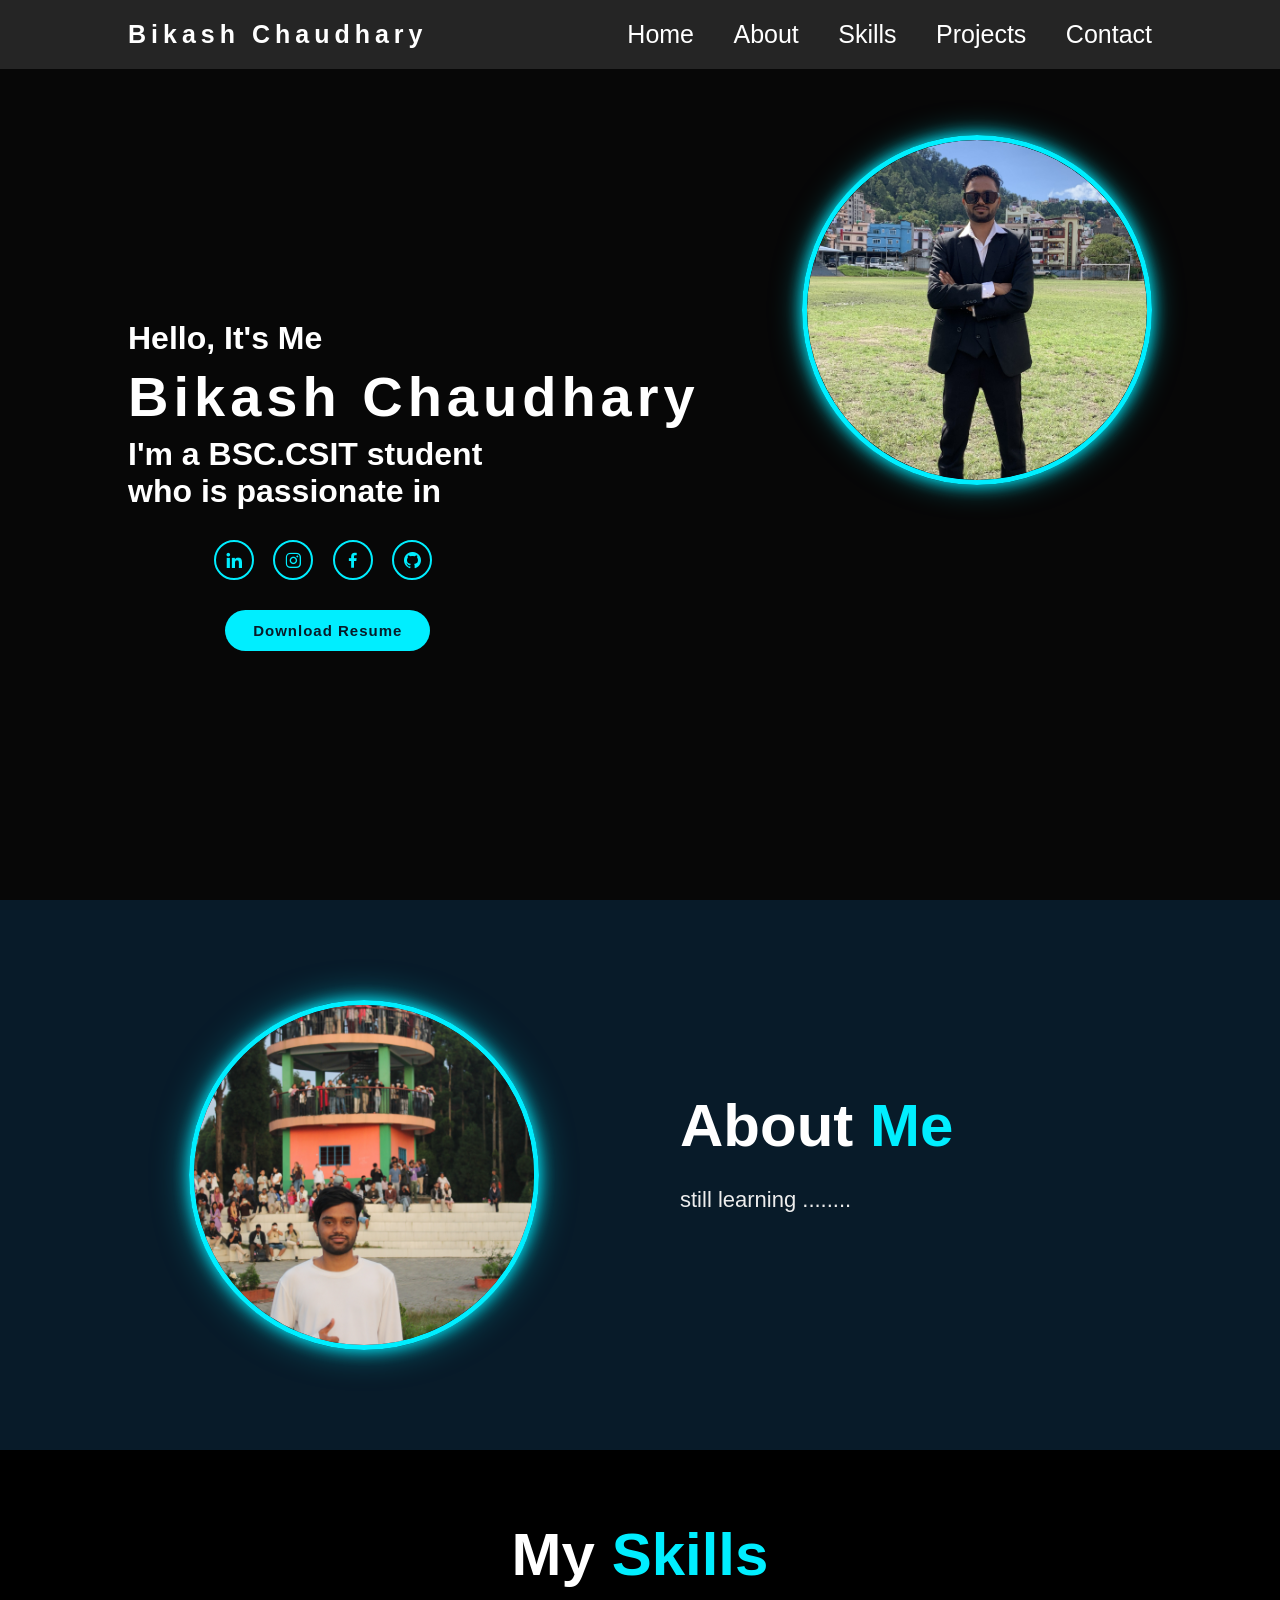
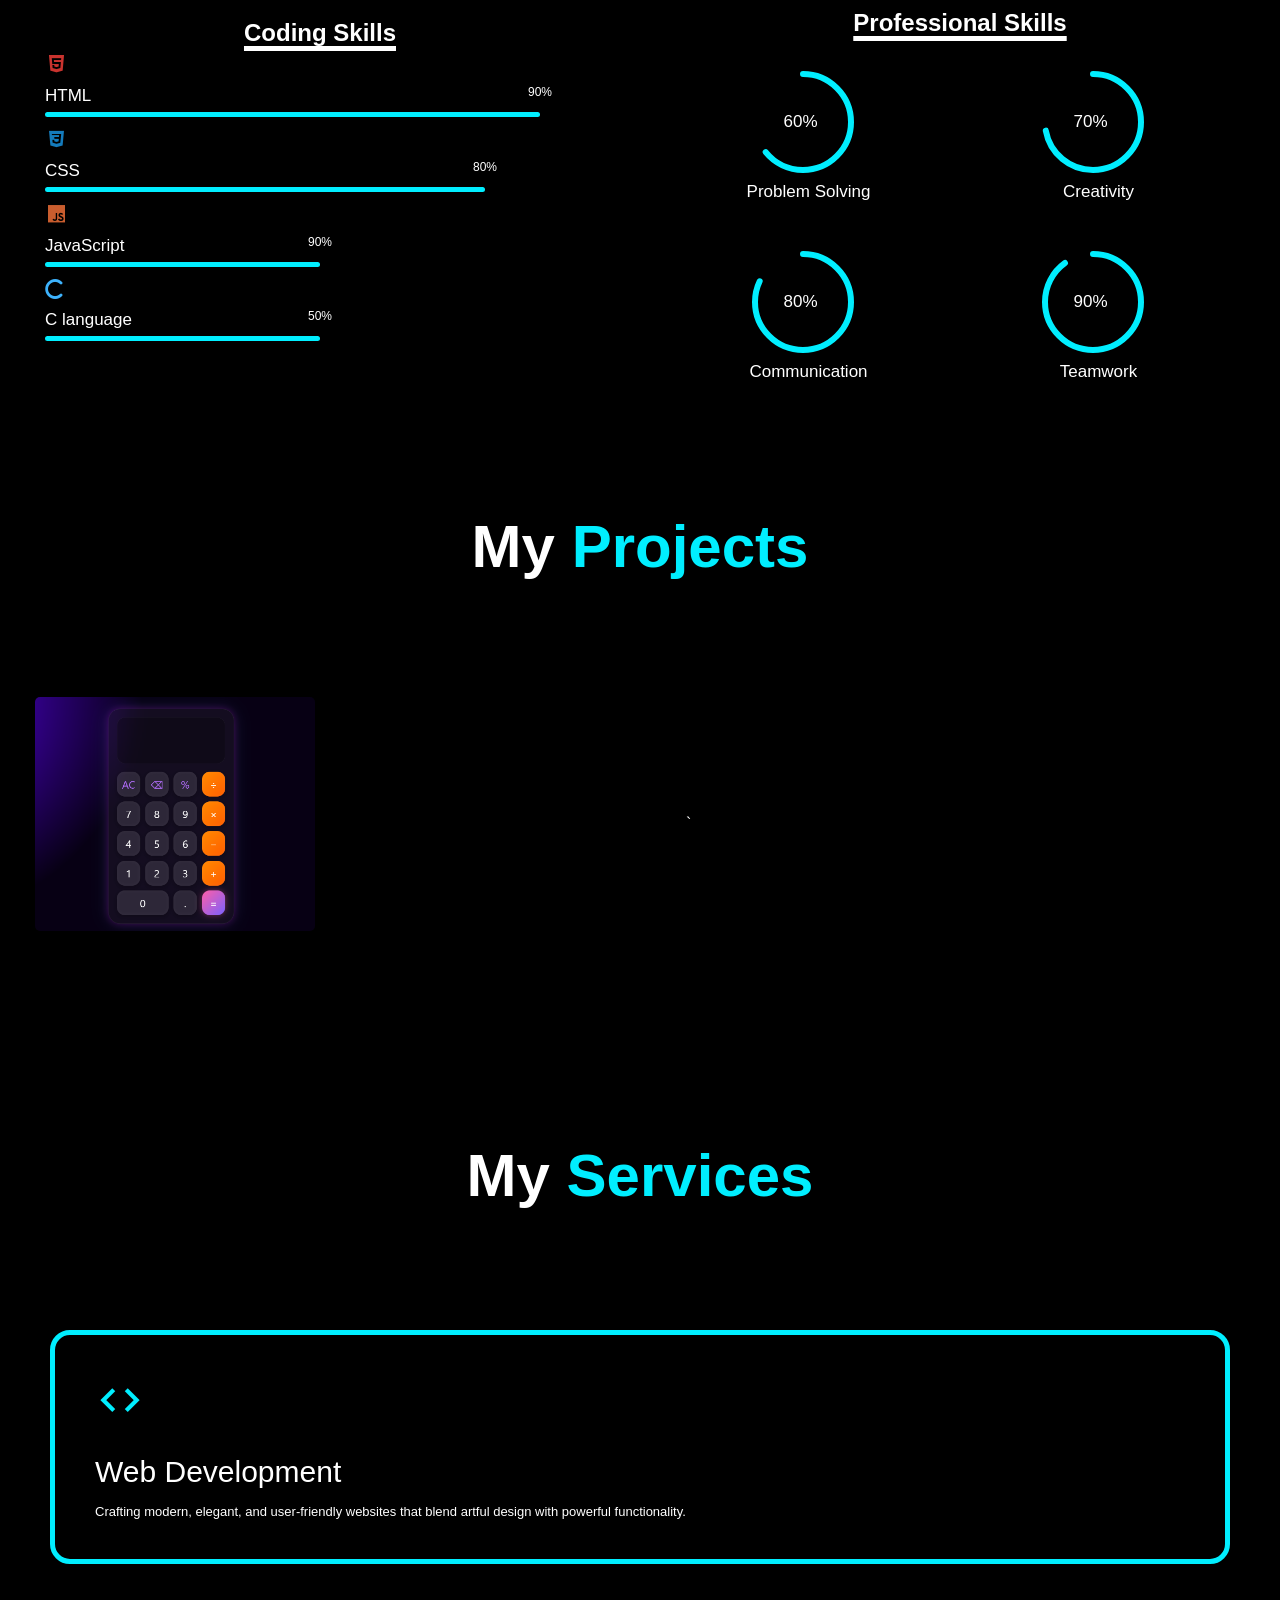
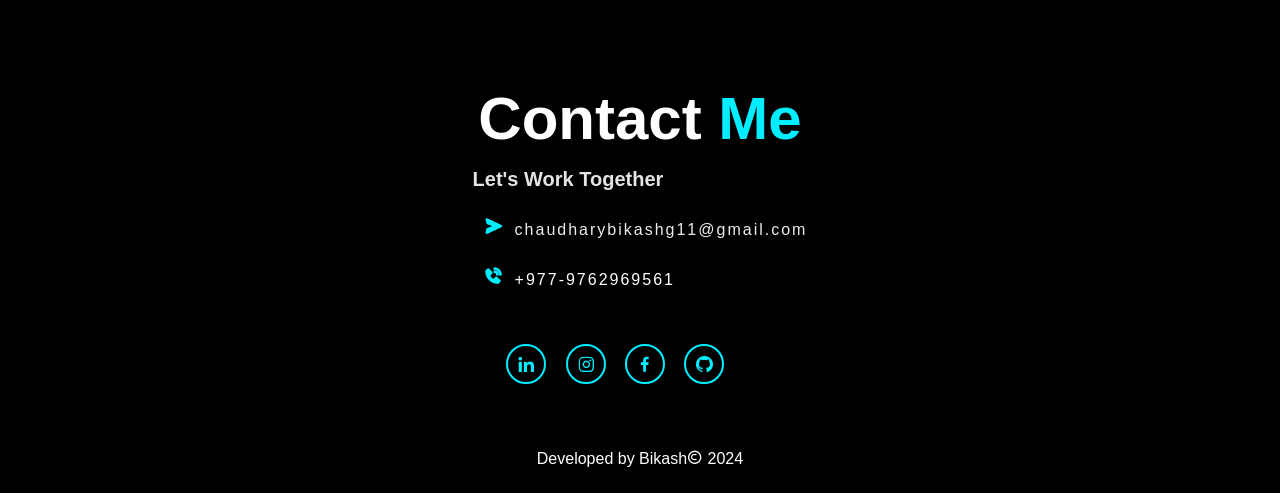
==== commit 498c9d0c: "updated" ====
--- a/index.html
+++ b/index.html
@@ -57,7 +57,7 @@
                 </div>
                 <div class="about-text">
                     <h2>About <span>Me</span></h2>
-                    <p>As a Full Stack Developer, I craft digital experiences from end to end, seamlessly blending creativity with functionality. With expertise in both front-end and back-end technologies..<br>
+                    <p>still learning ........<br>
                         <br>
                     </p>
                 </div>
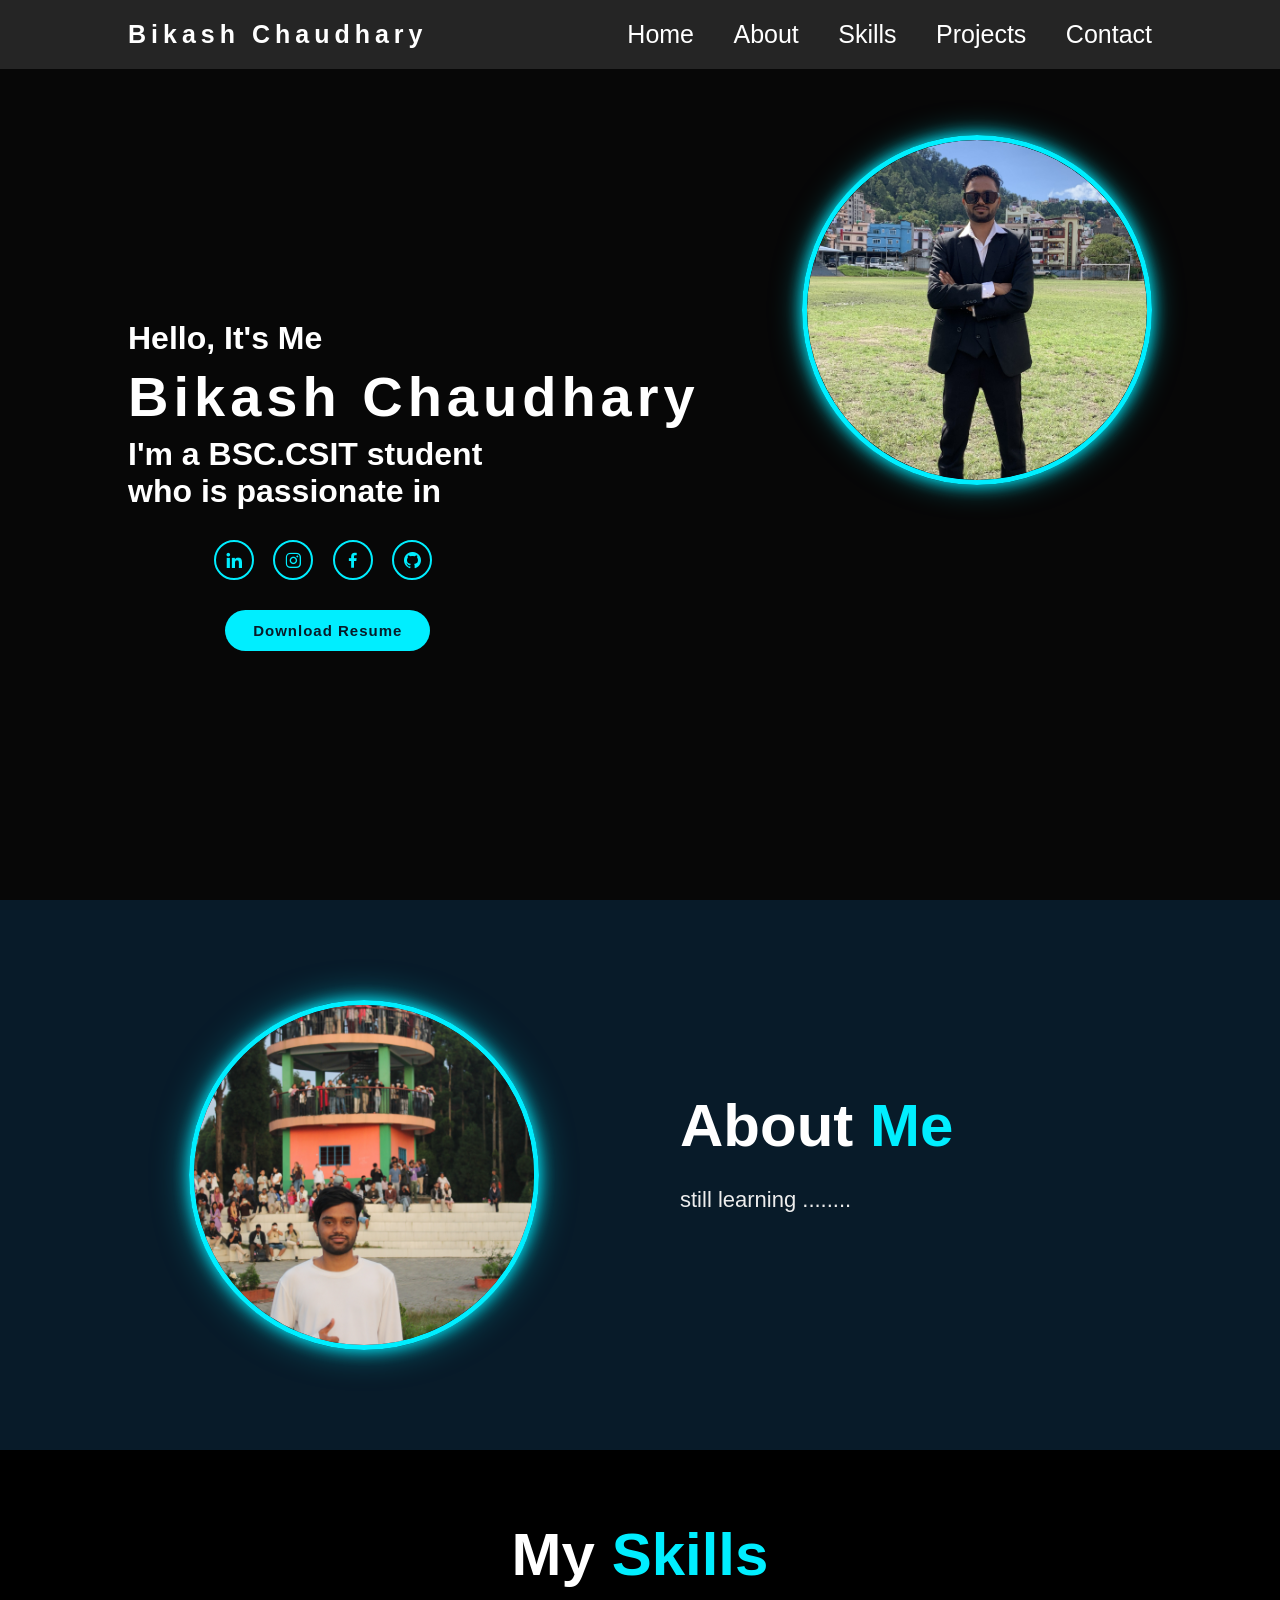
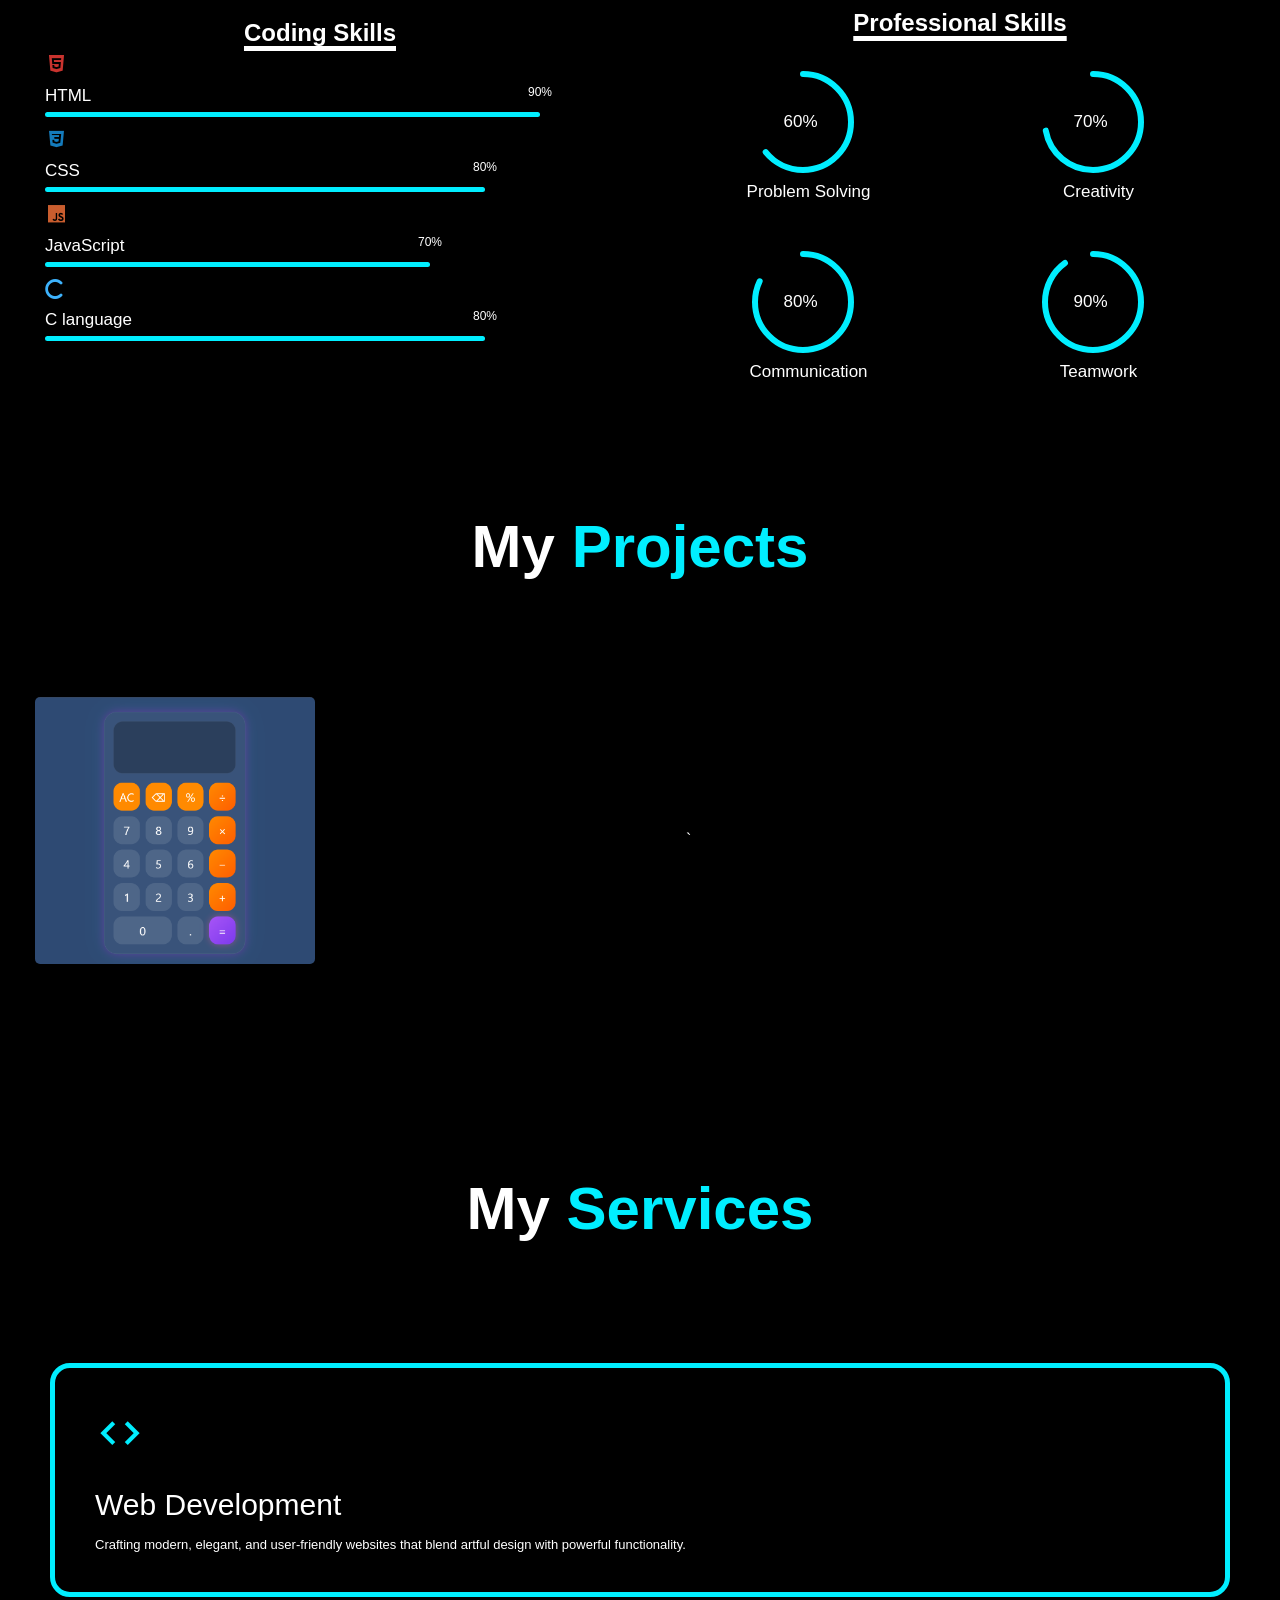
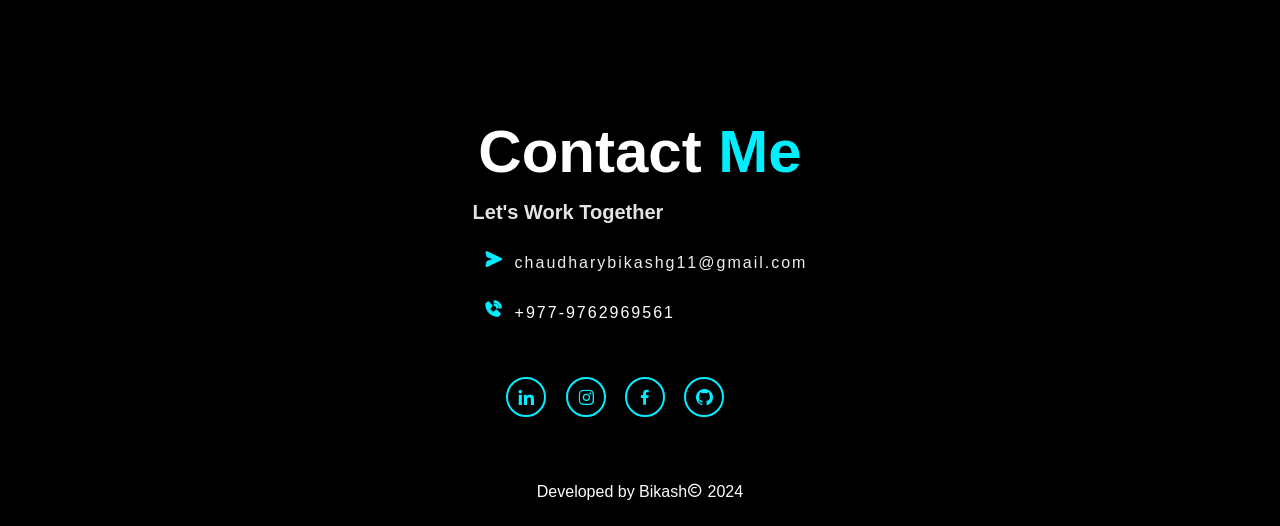
==== commit ffbd40d8: "updated" ====
--- a/index.html
+++ b/index.html
@@ -151,7 +151,7 @@
                     <h2>My <span>Projects</span></h2>
                     <div class="serv-container">
                         <div class="row">
-                            <img src="images/calculator2.png">
+                            <img src="images/Screenshot 2026-07-02 082404.jpg">
                             <div class="layer">
                                 <h5>Calculator app</h5>
                                 <p>Developed an interactive Calculator App with HTML, CSS, and JavaScript, featuring a clean UI and smooth functionality.</p>
--- a/style.css
+++ b/style.css
@@ -378,11 +378,11 @@
 }
 
 .progress-line.java span {
-    width: 50%;
+    width: 70%;
 }
 
 .progress-line.cpls span {
-    width: 50%;
+    width: 80%;
 }
 
 .progress-line span::after {
@@ -411,11 +411,11 @@
 }
 
 .progress-line.java span::after {
-    content: "90%";
+    content: "70%";
 }
 
 .progress-line.cpls span::after {
-    content: "50%";
+    content: "80%";
 }
 
 .progress-line span::before {
@@ -1081,18 +1081,23 @@
     }
     .bar .info .addhtml::before{
         content: "90%";
+         margin-left:50px;
     }
     .bar .info .addcss::before{
         content: "80%";
+         margin-left:50px;
     }
     .bar .info .addpy::before{
         content: "75%";
-    }
-    .bar .info .addjava::before{
-        content: "50%";
+         margin-left:50px;
+    }
+    .bar .info .addjavascript::before{
+        content: "70%";
+         margin-left:50px;
     }
     .bar .info .addc::before{
-        content: "50%";
+        content: "80%";
+         margin-left:50px;
     }
 
     /*project*/
@@ -1274,18 +1279,23 @@
     }
     .bar .info .addhtml::before{
         content: "90%";
+         margin-left:50px;
     }
     .bar .info .addcss::before{
         content: "80%";
+         margin-left:50px;
     }
     .bar .info .addpy::before{
         content: "75%";
-    }
-    .bar .info .addjava::before{
-        content: "50%";
+         margin-left:50px;
+    }
+    .bar .info .addjavascript::before{
+        content: "70%";
+         margin-left:50px;
     }
     .bar .info .addc::before{
-        content: "50%";
+        content: "80%";
+         margin-left:50px;
     }
 
     /*project*/
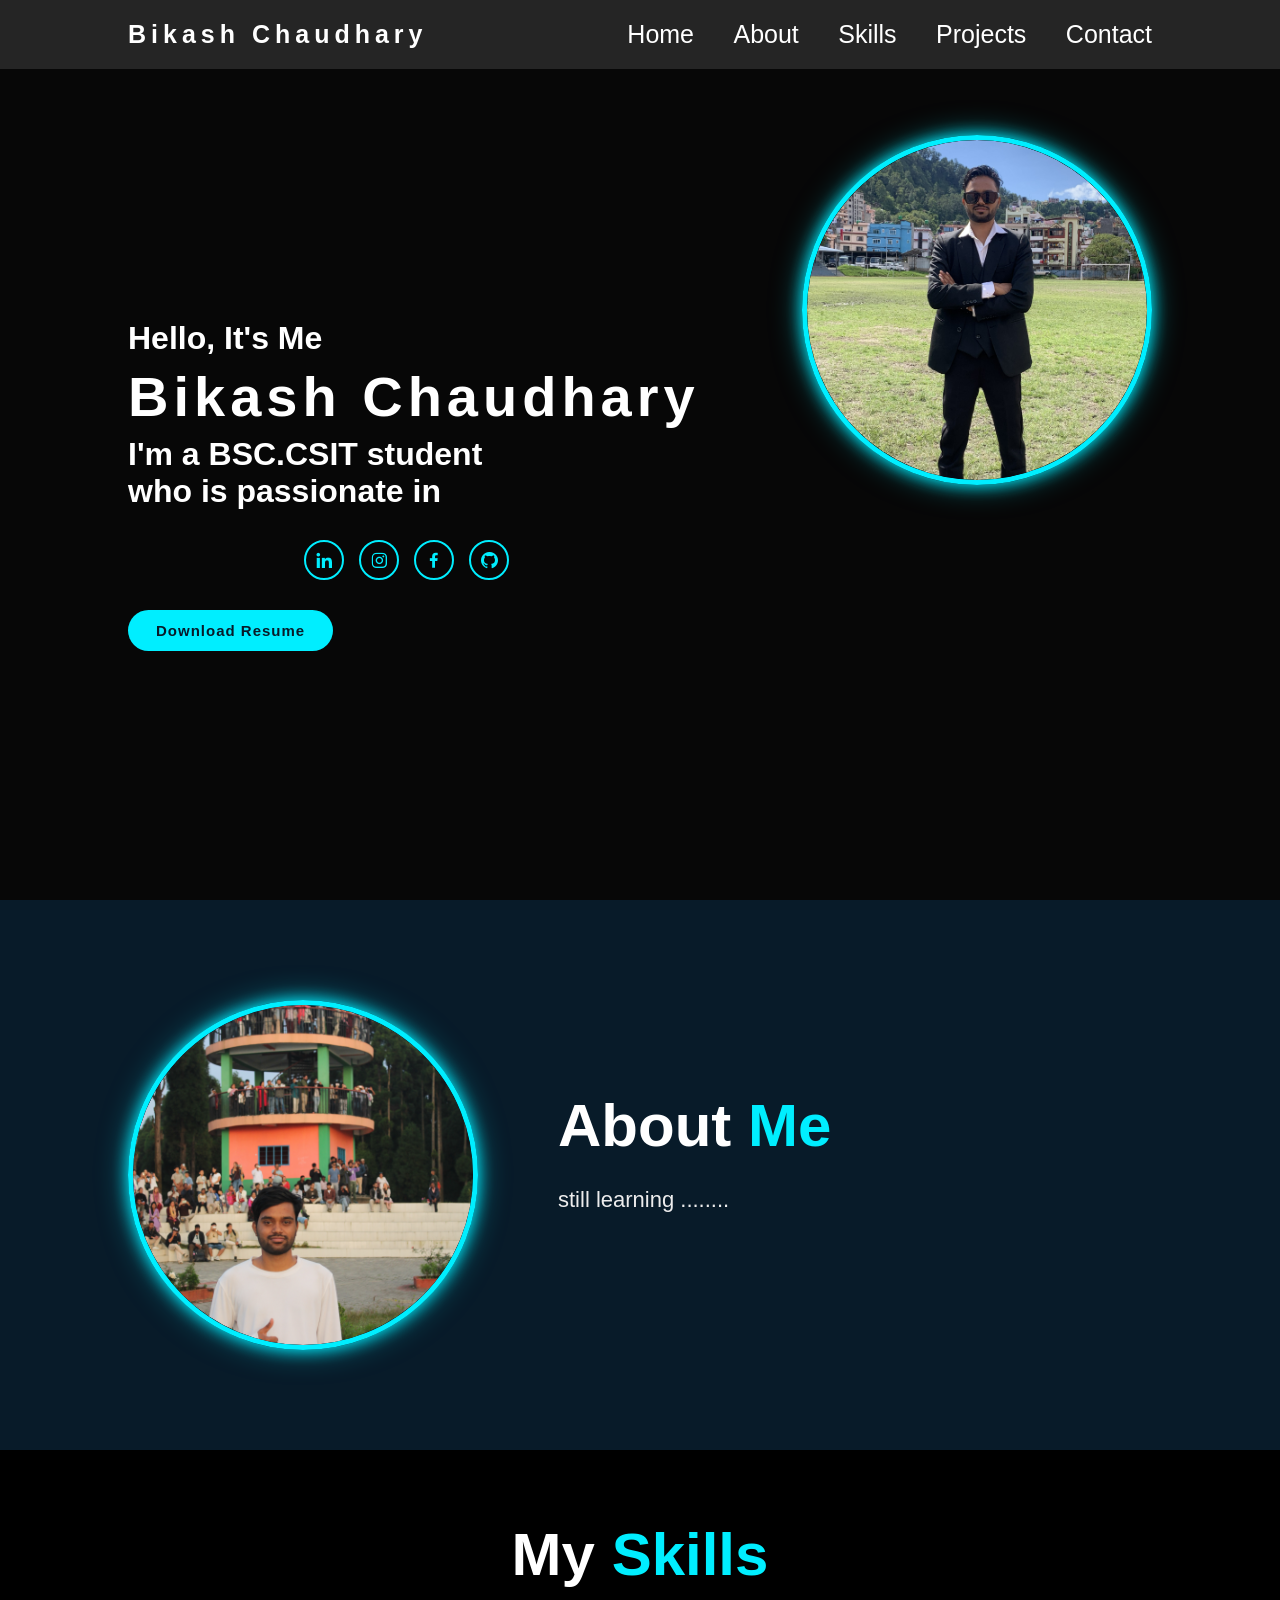
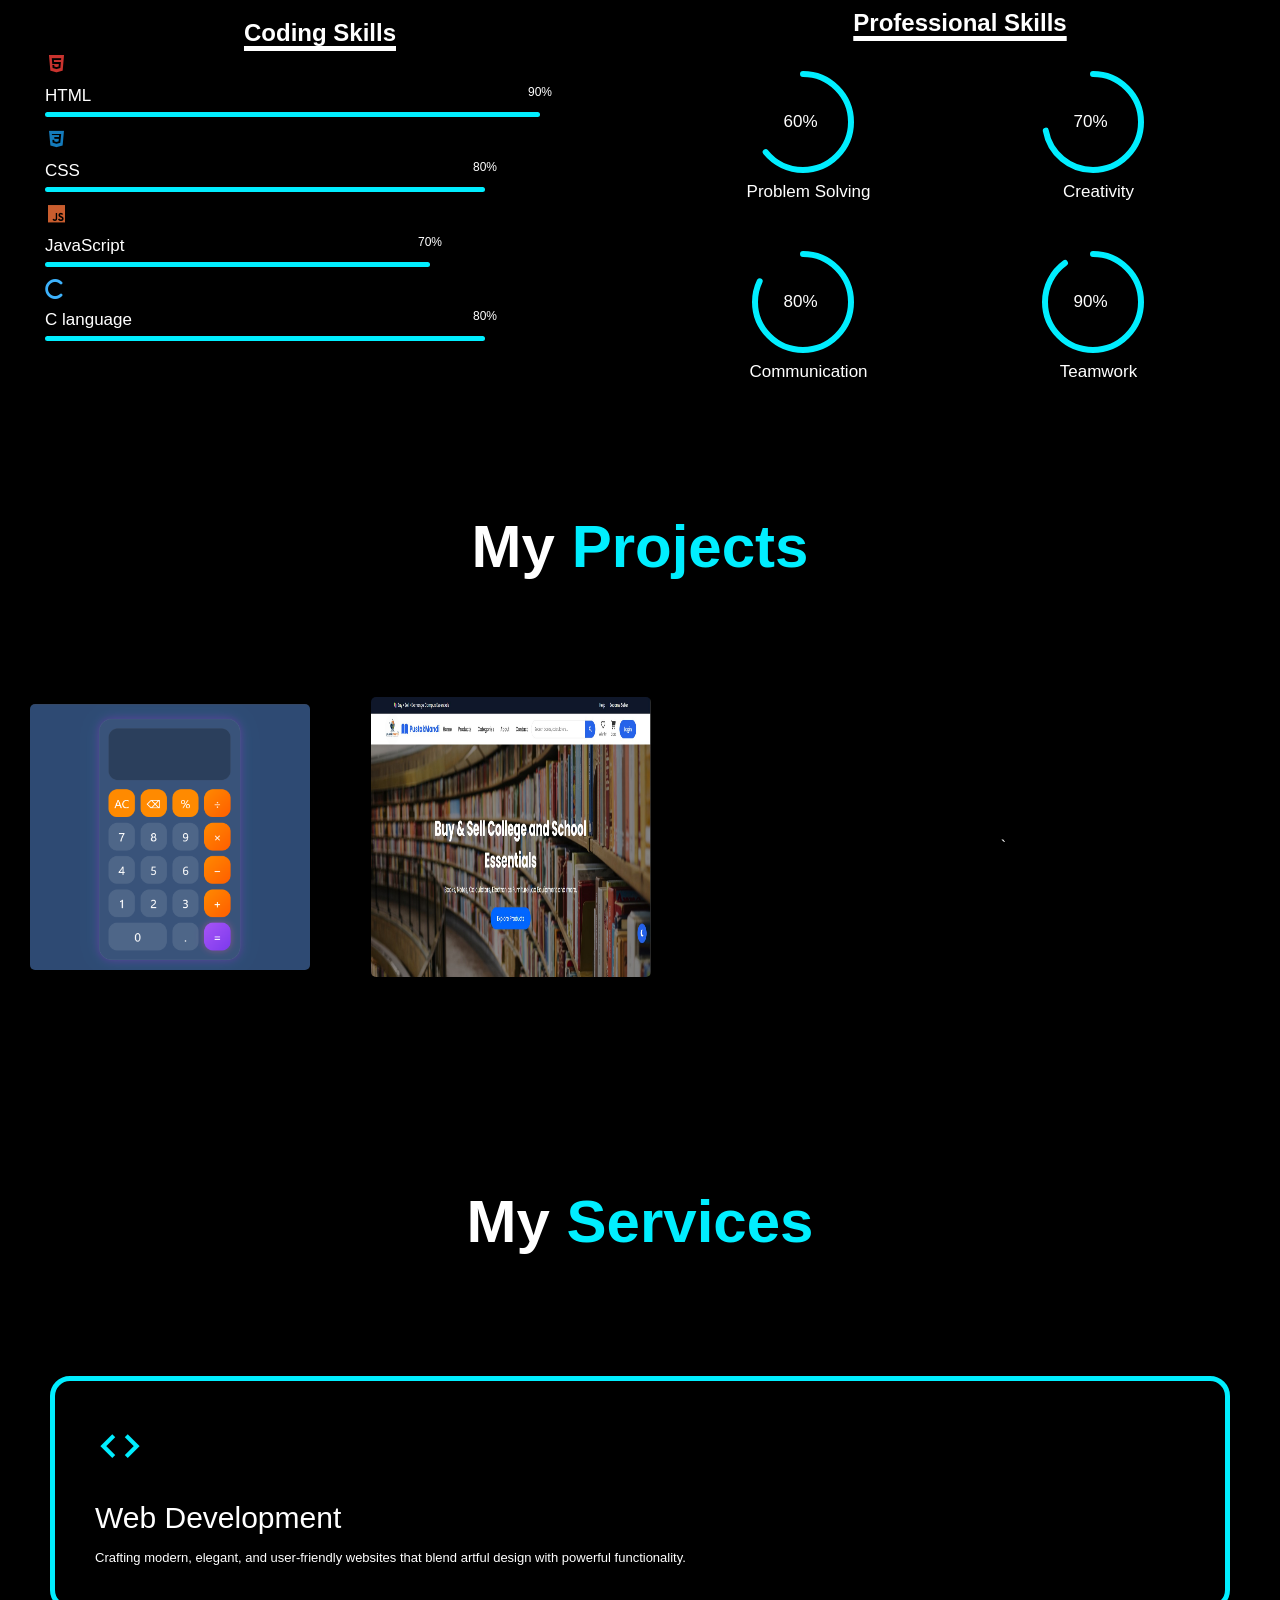
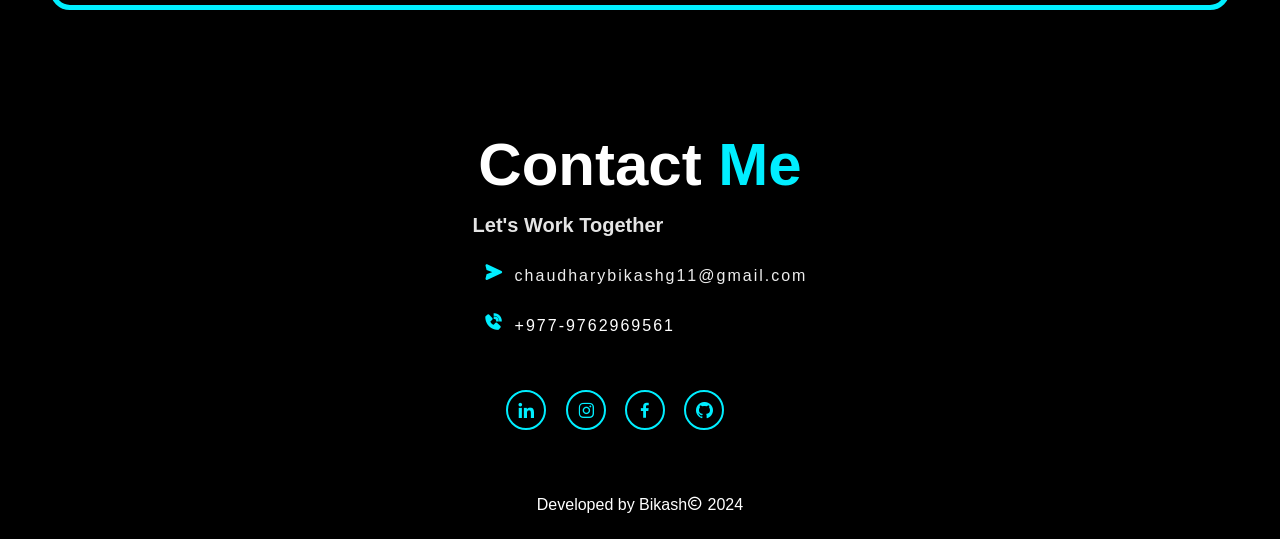
==== commit fd6b5799: "updated" ====
--- a/index.html
+++ b/index.html
@@ -156,8 +156,19 @@
                                 <h5>Calculator app</h5>
                                 <p>Developed an interactive Calculator App with HTML, CSS, and JavaScript, featuring a clean UI and smooth functionality.</p>
 
-                                <a href="https://calculator-sepia-nine-54.vercel.app/"><i class='bx bx-desktop' style="color: aliceblue;"></i></a>
-
+                                <a href="https://calculator-alpha-ten-80.vercel.app/"><i class='bx bx-desktop' style="color: aliceblue;"></i></a>
+
+                            </div>
+                        </div>
+
+                        <div class="row">
+                            <img src="images/pustakmandi.jpg" height="450px">
+                            <div class="layer">
+                                <h5>Pustakmandi</h5>
+                                <p>An ecommerce site using html, css,JS and php</p>
+
+                                <a href="https://pustakmandi1-homepage.vercel.app/"><i class='bx bx-desktop' style="color: aliceblue;"></i></a>
+                                
                             </div>
                         </div>
 
--- a/style.css
+++ b/style.css
@@ -209,27 +209,31 @@
 }
 
 .about-img {
-    flex: 1;
-    display: flex;
-    justify-content: center;
-    background: cover ;
-}
-
-
-.abt-res {
+  
+
     width: 350px;
     height: 350px;
 
-    object-fit: cover;
-    object-position: center;
-
     border-radius: 50%;
+    overflow: hidden;
 
     border: 5px solid #0ef;
-
     box-shadow:
         0 0 15px #0ef,
-        0 0 35px rgba(0, 238, 255, 0.5);
+        0 0 30px rgba(0, 238, 255, 0.5);
+
+    opacity: 0;
+    animation: slideUP 1s ease forwards;
+    animation-delay: 1s;
+}
+
+
+.abt-res {
+    
+          width: 100%;
+    height: 100%;
+   border-radius: 50%;
+   object-fit: cover;
 }
 .abt-res:hover {
     transform: scale(1.03);
@@ -950,7 +954,8 @@
     .abt-res {
         width: 220px;
         height: 220px;
-    }
+        box-shadow:none;
+    } 
 
     .about {
         flex-direction: column;
@@ -975,6 +980,7 @@
         width: 250%;
         margin-bottom: -20%;
     }
+  
     .logo {
         position: relative;
         font-size: 20px;
@@ -1023,8 +1029,8 @@
         font-size: 18px;
         font-weight: 200;
     }
-  
-         .img {
+    
+     .img {
         width: 220px;
         height: 220px;
 
@@ -1050,7 +1056,25 @@
         font-size: 30px;
         letter-spacing: 5px;
     }
-    
+      .about-img{
+        margin-top: -200px;
+        margin-bottom: -0%;
+        height: auto;
+        width: 250%;
+        margin-bottom: -20%;
+    }
+     .about-img {
+        width: 220px;
+        height: 220px;
+
+        margin: 50px auto;
+         
+        position: relative;
+        left: 0;
+        right: 0;
+        top: 0;
+        bottom: 0;
+    }
     .about-text p {
         font-size: 15px;
         line-height: normal;
@@ -1146,11 +1170,15 @@
 }
 .home-sci{
     position: relative;
-    margin-left: 15%;
+   display:flex;
+    align-items: center;
+    justify-content: center;
 }
 .btn-box{
     position: relative;
-    margin-left: 17%;
+   display: inline-block;
+    align-items: center;
+    justify-content: center;
 }
 .contact-icons{
     position: relative;
@@ -1184,6 +1212,7 @@
         top: 0;
         bottom: 0;
     }
+   
 
     .logo {
         position: relative;
@@ -1244,6 +1273,18 @@
     .about-text h2 {
         font-size: 30px;
         letter-spacing: 5px;
+    }
+     .about-img {
+        width: 220px;
+        height: 220px;
+
+        margin: 50px auto;
+         
+        position: relative;
+        left: 0;
+        right: 0;
+        top: 0;
+        bottom: 0;
     }
     
     .about-text p {
